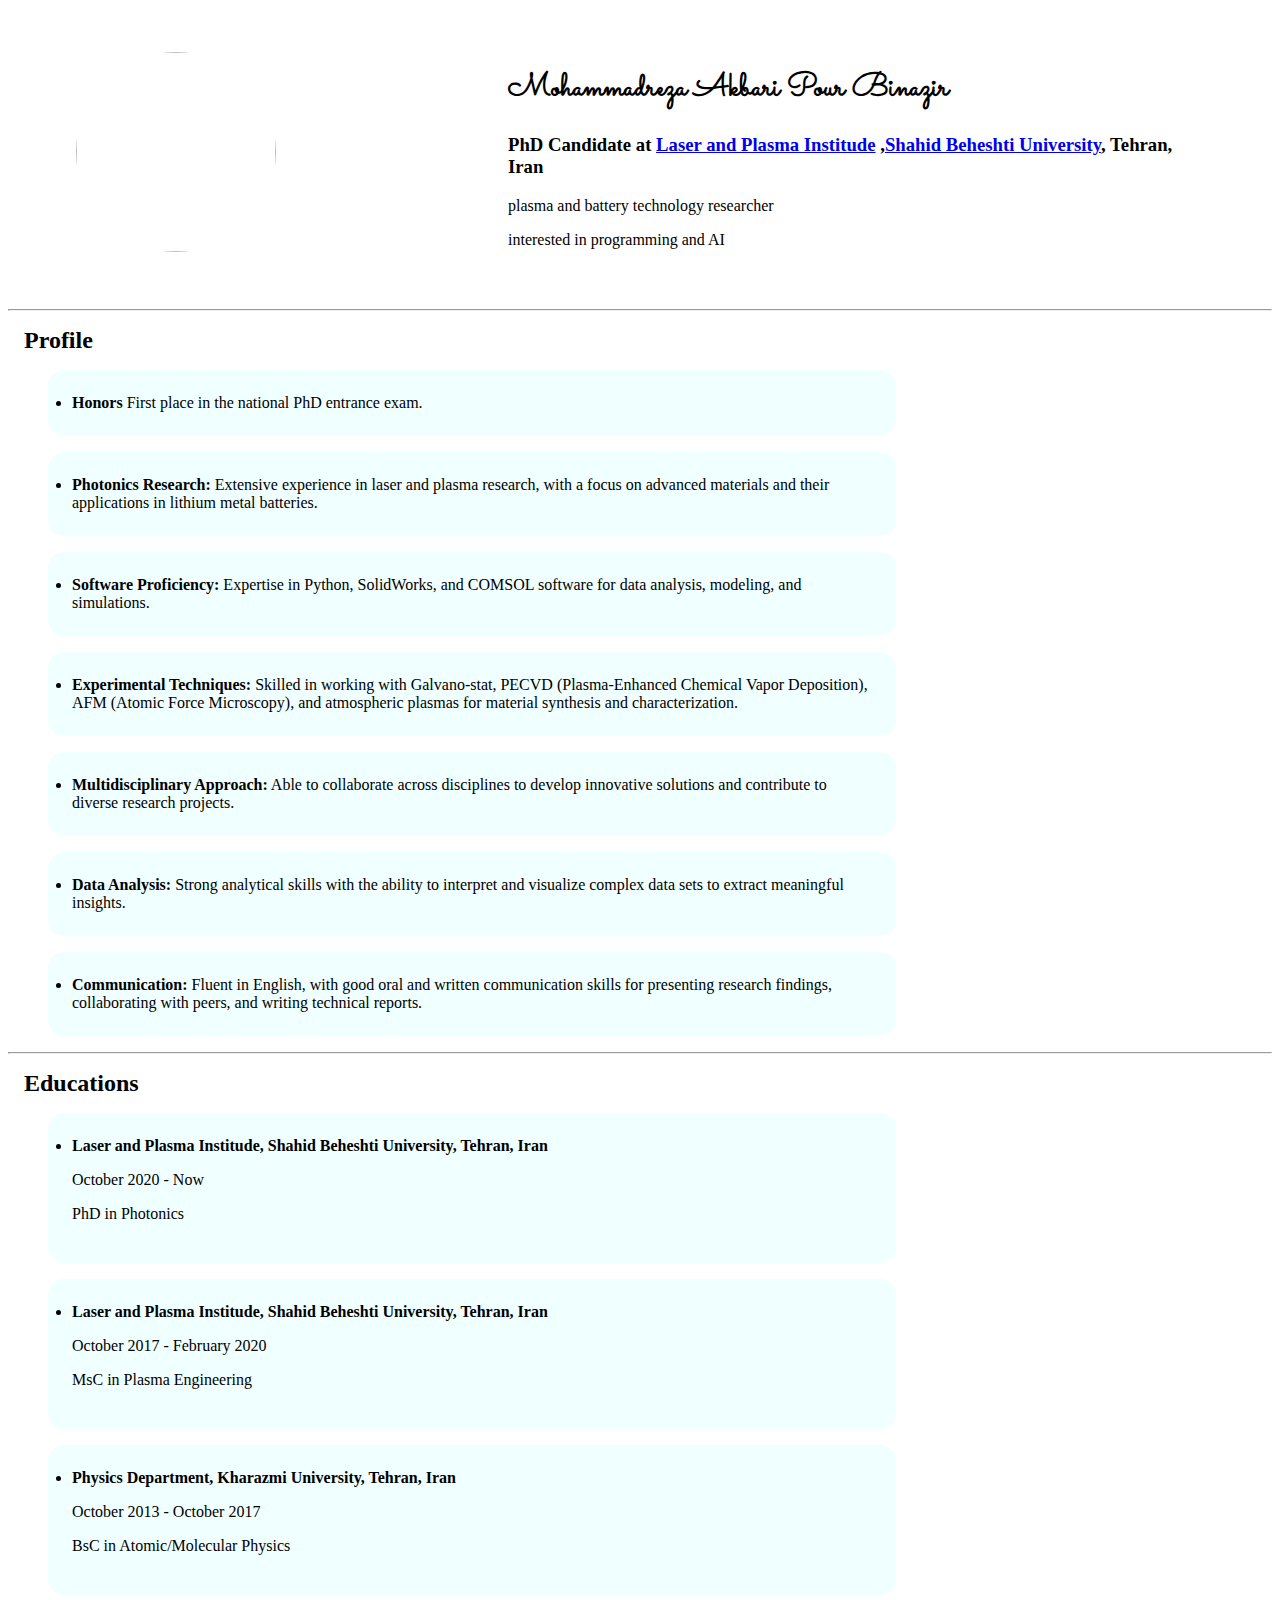
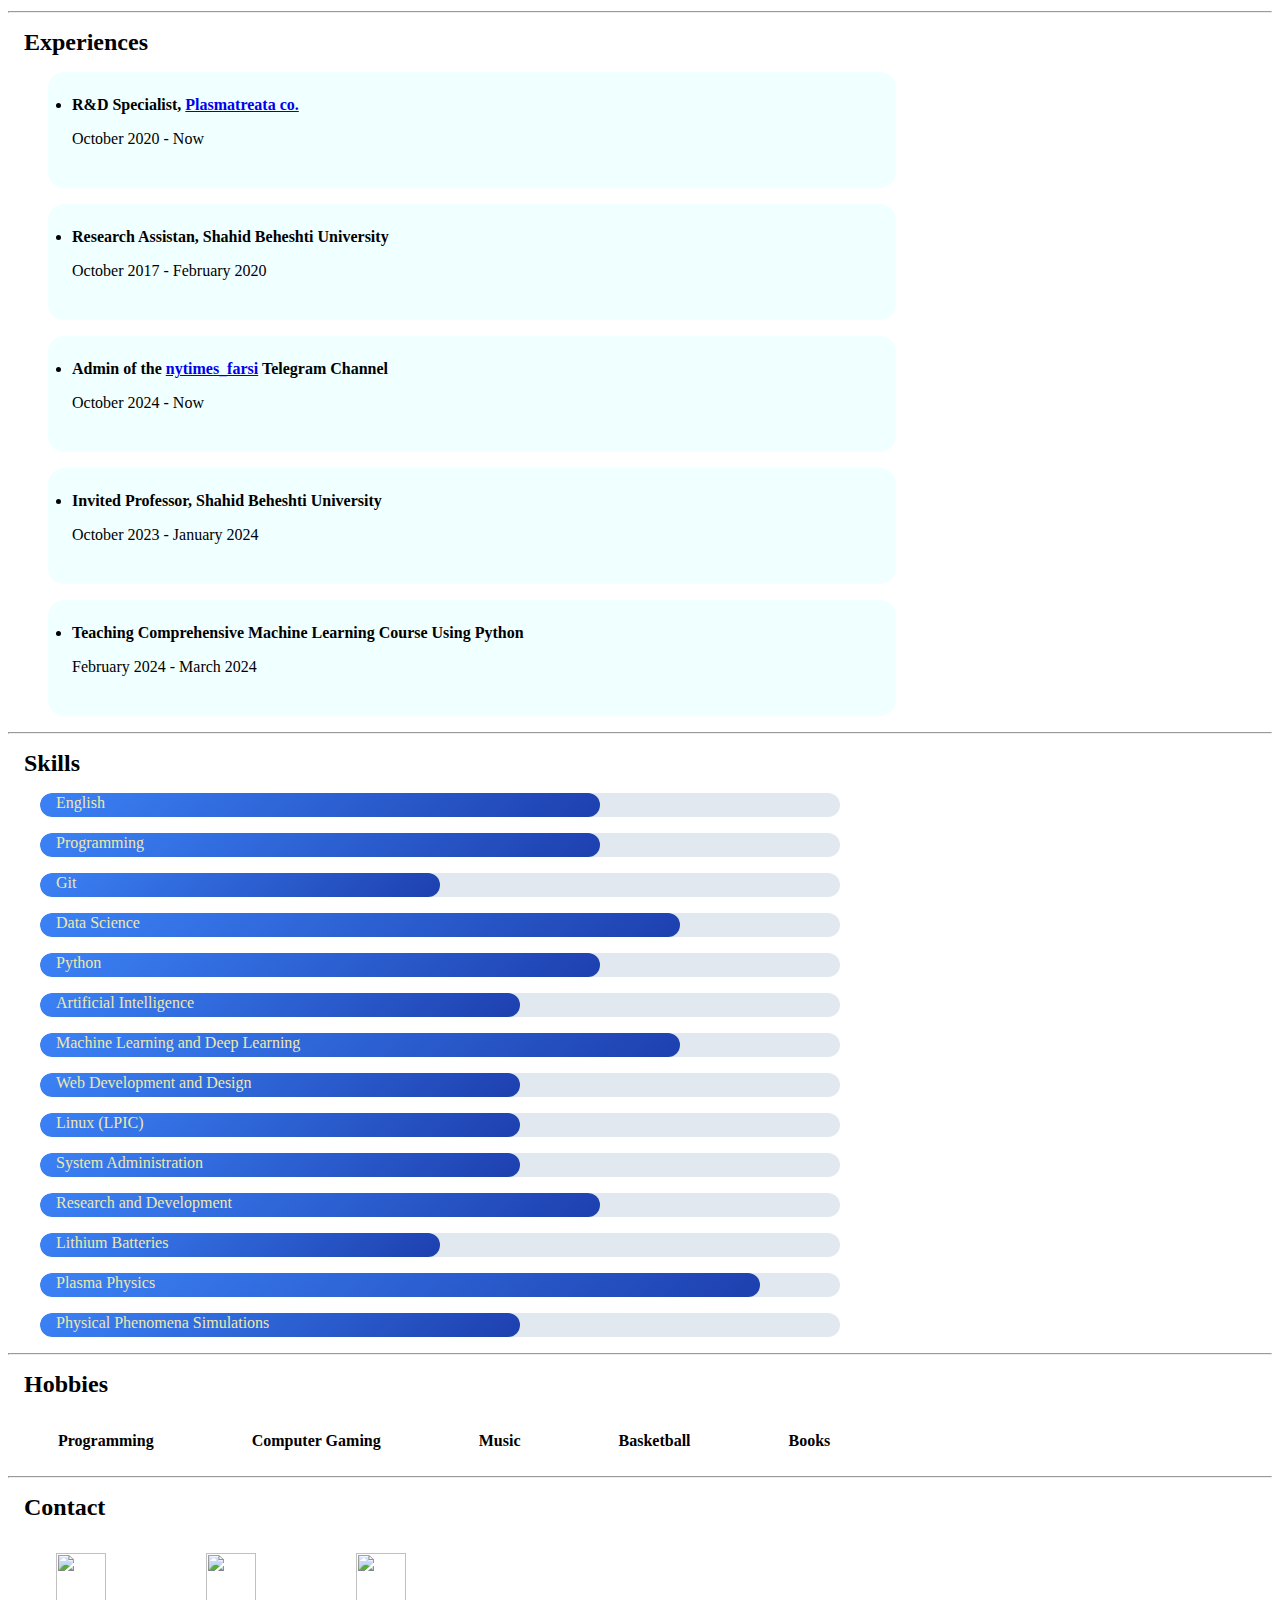
==== index.html @ 9e4eb746 "Update index.html" ====
<!DOCTYPE html>

<html>
  <head>
    <meta charset="utf-8">
    <title>Mohammadreza Akbari Pour Binazir</title>
    <link rel="stylesheet" href="styles.css">
    <link rel="icon" href="https://c7.alamy.com/comp/2WN25AK/ma-logo-letter-ma-icon-vector-2WN25AK.jpg">
    <link href="https://fonts.googleapis.com/css2?family=Sacramento&display=swap" rel="stylesheet">
    
  </head>

  <body>
    <table cellspacing="20">
      <td><img src="https://avatars.githubusercontent.com/u/193748909?s=400&u=4ecd358290533e28baf277854324fce3210227d8&v=4" width="200" height="200" class="img_profile"><td>
      <td><h1>Mohammadreza Akbari Pour Binazir</h1>
      <h3>PhD Candidate at <a href="https://lapri.sbu.ac.ir/">Laser and Plasma Institude</a> ,<a href="https://www.sbu.ac.ir">Shahid Beheshti University</a>, Tehran, Iran</h3>
      <p>plasma and battery technology researcher</p>
      <p>interested in programming and AI</p></td>
    </table>

    <hr>

    <h2>Profile</h2>
      <ul>
        <div class="profile"><li><b>Honors</b> First place in the national PhD entrance exam.</li></div>
        <div class="profile"><li><b>Photonics Research:</b> Extensive experience in laser and plasma research, with a focus on advanced materials and their applications in lithium metal batteries.</li></div>
        <div class="profile"><li><b>Software Proficiency:</b> Expertise in Python, SolidWorks, and COMSOL software for data analysis, modeling, and simulations.</li></div>
        <div class="profile"><li><b>Experimental Techniques:</b> Skilled in working with Galvano-stat, PECVD (Plasma-Enhanced Chemical Vapor Deposition), AFM (Atomic Force Microscopy), and atmospheric plasmas for material synthesis and characterization.</li></div>
        <div class="profile"><li><b>Multidisciplinary Approach:</b> Able to collaborate across disciplines to develop innovative solutions and contribute to diverse research projects.</li></div>
        <div class="profile"><li><b>Data Analysis:</b> Strong analytical skills with the ability to interpret and visualize complex data sets to extract meaningful insights.</li></div>
        <div class="profile"><li><b>Communication:</b> Fluent in English, with good oral and written communication skills for presenting research findings, collaborating with peers, and writing technical reports.</li></div>
      </ul>

    <hr>

    <h2>Educations</h2>
    <ul>
      <div class="education">
        <li><b>Laser and Plasma Institude, Shahid Beheshti University, Tehran, Iran</b></li>
        <p>October 2020 - Now</p>
        <p>PhD in Photonics</p>
      </div>
      <div class="education">
        <li><b>Laser and Plasma Institude, Shahid Beheshti University, Tehran, Iran</b></li>
        <p>October 2017 - February 2020</p>
        <p>MsC in Plasma Engineering</p>
      </div>
      <div class="education">
        <li><b>Physics Department, Kharazmi University, Tehran, Iran</b></li>
        <p>October 2013 - October 2017</p>
        <p>BsC in Atomic/Molecular Physics</p>
      </div>
    </ul>
<!--
    <hr><h2>Educations</h2>
    <table cellspacing="20">
      <tr><th>Date</th><th>Location</th><th>Degree</th></tr>
      <tr><td>October 2020 - Now</td><td>Laser and Plasma Institude, Shahid Beheshti University, Tehran, Iran</td><td>PhD in Photonics</td></tr>
      <tr><td>October 2017 - February 2020</td><td>Laser and Plasma Institude, Shahid Beheshti University, Tehran, Iran</td><td>MsC in Plasma Engineering</td></tr>
      <tr><td>October 2013 - October 2017</td><td>Physics Department, Kharazmi University, Tehran, Iran</td><td>BsC in Atomic/Molecular Physics</td></tr>
    </table>    -->

    <hr>

    <h2>Experiences</h2>
    <ul>
      <div class="experience">
        <li><b>R&D Specialist, <a href="http://www.plasmatreata.com/">Plasmatreata co.</a></b></li>
        <p>October 2020 - Now</p>
      </div>
      <div class="experience">
        <li><b>Research Assistan, Shahid Beheshti University</b></li>
        <p>October 2017 - February 2020</p>
      </div>
      <div class="experience">
        <li><b>Admin of the <a href="https://t.me/nytimes_farsi">nytimes_farsi</a> Telegram Channel</b></li>
        <p>October 2024 - Now</p>
      </div>
      <div class="experience">
        <li><b>Invited Professor, Shahid Beheshti University</b></li>
        <p>October 2023 - January 2024</p>
      </div>
      <div class="experience">
        <li><b>Teaching Comprehensive Machine Learning Course Using Python</b></li>
        <p>February 2024 - March 2024</p>
      </div>
    </ul>

    <hr>

    <h2>Skills</h2>
    <div class="progress-bar"><div class="progress" style="width: 70%"><div class="skill">English</div></div></div>
    <div class="progress-bar"><div class="progress" style="width: 70%"><div class="skill">Programming</div></div></div>
    <div class="progress-bar"><div class="progress" style="width: 50%"><div class="skill">Git</div></div></div>
    <div class="progress-bar"><div class="progress" style="width: 80%"><div class="skill">Data Science</div></div></div>
    <div class="progress-bar"><div class="progress" style="width: 70%"><div class="skill">Python</div></div></div>
    <div class="progress-bar"><div class="progress" style="width: 60%"><div class="skill">Artificial Intelligence</div></div></div>
    <div class="progress-bar"><div class="progress" style="width: 80%"><div class="skill">Machine Learning and Deep Learning</div></div></div>
<!--
    <div class="progress-bar"><div class="progress" style="width: 80%"><div class="skill">PyTorch</div></div></div>
    <div class="progress-bar"><div class="progress" style="width: 80%"><div class="skill">TensorFlow</div></div></div>
    <div class="progress-bar"><div class="progress" style="width: 80%"><div class="skill">Keras</div></div></div>
    <div class="progress-bar"><div class="progress" style="width: 80%"><div class="skill">Scikit-Learn</div></div></div>
    <div class="progress-bar"><div class="progress" style="width: 80%"><div class="skill">Pandas</div></div></div>
    <div class="progress-bar"><div class="progress" style="width: 80%"><div class="skill">MatPlotLib</div></div></div>
    <div class="progress-bar"><div class="progress" style="width: 80%"><div class="skill">Seaborn</div></div></div>
    <div class="progress-bar"><div class="progress" style="width: 80%"><div class="skill">NumPy</div></div></div>
    <div class="progress-bar"><div class="progress" style="width: 80%"><div class="skill">SciPy</div></div></div>
    <div class="progress-bar"><div class="progress" style="width: 80%"><div class="skill">OpenCV</div></div></div>
    <div class="progress-bar"><div class="progress" style="width: 80%"><div class="skill">Django</div></div></div>
    <div class="progress-bar"><div class="progress" style="width: 80%"><div class="skill">Flask</div></div></div>
-->
    <div class="progress-bar"><div class="progress" style="width: 60%"><div class="skill">Web Development and Design</div></div></div>
    <div class="progress-bar"><div class="progress" style="width: 60%"><div class="skill">Linux (LPIC)</div></div></div>
    <div class="progress-bar"><div class="progress" style="width: 60%"><div class="skill">System Administration</div></div></div>
    <div class="progress-bar"><div class="progress" style="width: 70%"><div class="skill">Research and Development</div></div></div>
    <div class="progress-bar"><div class="progress" style="width: 50%"><div class="skill">Lithium Batteries</div></div></div>
    <div class="progress-bar"><div class="progress" style="width: 90%"><div class="skill">Plasma Physics</div></div></div>
    <div class="progress-bar"><div class="progress" style="width: 60%"><div class="skill">Physical Phenomena Simulations</div></div></div>


    <!--
    <table>
      <tr><td>English</td><td>good</td></tr>
      <tr><td>PECVD</td><td>good</td></tr>
      <tr><td>Battery Development</td><td>good</td></tr>
      <tr><td>Vacuum Technology</td><td>good</td></tr>
      <tr><td>AFM</td><td>good</td></tr>
      <tr><td>Problem Solving</td><td>good</td></tr>
      <tr><td>Creative Thinking</td><td>good</td></tr>
      <tr><td>Telling Story</td><td>good</td></tr>
      <tr><td>Collaboration</td><td>good</td></tr>
      <tr><td>SOLIDWORKS</td><td>good</td></tr>
      <tr><td>COMSOL</td><td>good</td></tr>
      <tr><td>Python</td><td>good</td></tr>
      <tr><td>Data Science</td><td>good</td></tr>
      <tr><td>Machine Learning</td><td>good</td></tr>
      <tr><td>Linux OS</td><td>good</td></tr>
    </table>
    -->

    <hr>

    <h2>Hobbies</h2>
    <table>
      <tr><td><b>Programming</b></td>
      <td><b>Computer Gaming</b></td>
      <td><b>Music</b></td>
      <td><b>Basketball</b></td>
      <td><b>Books</b></td></tr>
    </table>
    
    <hr>
    
    <h2>Contact</h2>
      <a href="mailto:mohammadrezaakbari0@gmail.com"><img class="contact" src="https://upload.wikimedia.org/wikipedia/commons/7/7e/Gmail_icon_%282020%29.svg" width="50" height="50"></a>
      <a href="https://www.linkedin.com/in/mohammadreza-akbari-4a4154289"><img class="contact" src="https://upload.wikimedia.org/wikipedia/commons/8/81/LinkedIn_icon.svg" width="50" height="50"></a>
      <a href="https://github.com/mohammadrezaakbaripour"><img class="contact" src="https://upload.wikimedia.org/wikipedia/commons/c/c2/GitHub_Invertocat_Logo.svg" width="50" height="50"></a>
  </body>
</html>
---- styles.css ----
.img_profile {
  border-radius: 50%;
}

h1 {
  font-family: "Sacramento", cursive;
}

h2 {
  margin: 1rem;
}

td {
  Padding: 1rem 3rem;
}

.profile, .education, .experience {
  width: 50rem;
  background: #f0ffff;
  padding: 1.5rem;
  border-radius: 1rem;
  margin-bottom: 1rem;
  transition: transform 0.3s ease;
}

.profile:hover, .education:hover, .experience:hover, .progress-bar:hover {
  transform: translateX(-5px);
}

.progress-bar {
  width: 50rem;
  height: 1.5rem;
  background: #e2e8f0;
  border-radius: 1rem;
  overflow: hidden;
  margin: 1rem 2rem;
  transition: transform 0.3s ease;
}


.progress {
  height: 100%;
  background: linear-gradient(135deg, #3b82f6 0%, #1e40af 100%);
  border-radius: 1rem;
  transition: width 1s ease;
}

.skill {
  color: #eee8aa;
  padding: 0.1rem 1rem;
  font-family: "Tahoma";
}

.contact {
  margin: 1rem 3rem;
}

.contact:hover {
  animation: shake 0.25s ease-out;
}

@keyframes shake {
  0% {
    transform: skewX(-5deg);
  }
  50% {
    transform: skewX(5deg);
  }
  100% {
    transform: skewX(-5deg);
  }
}
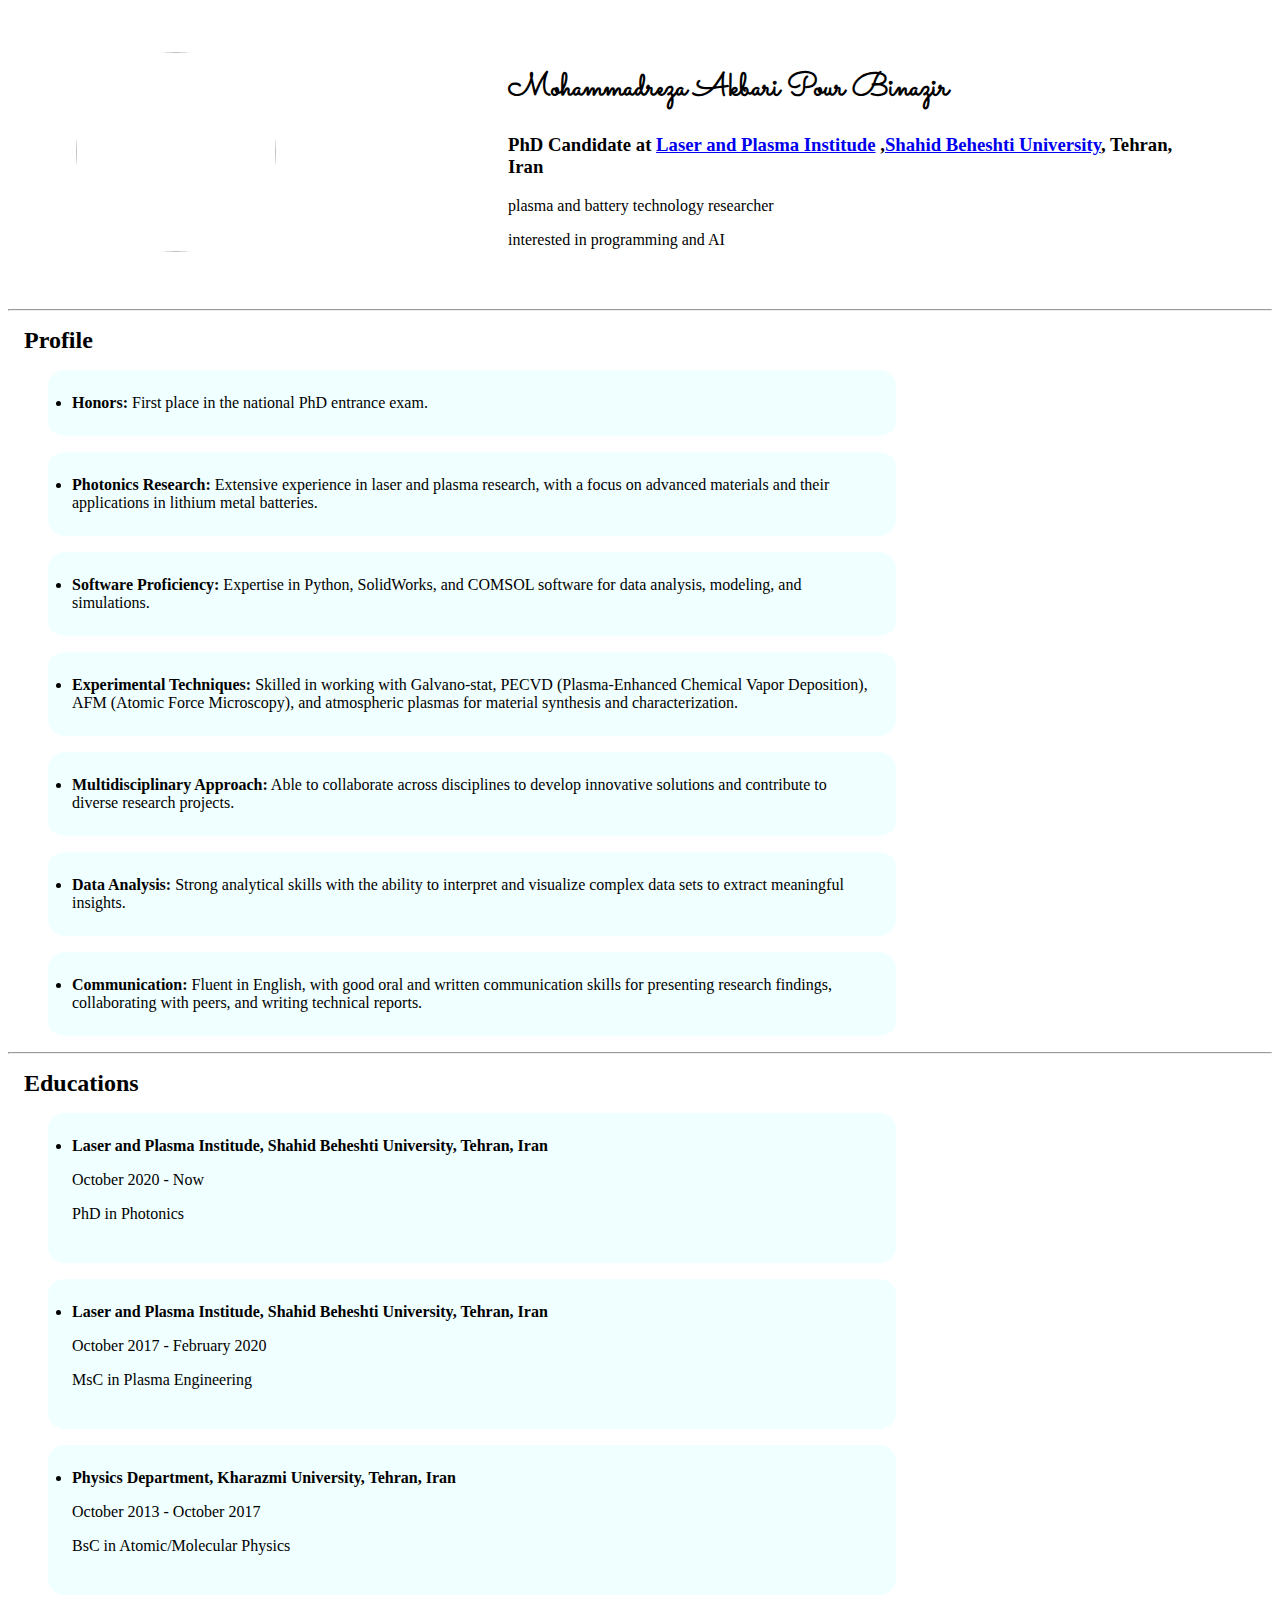
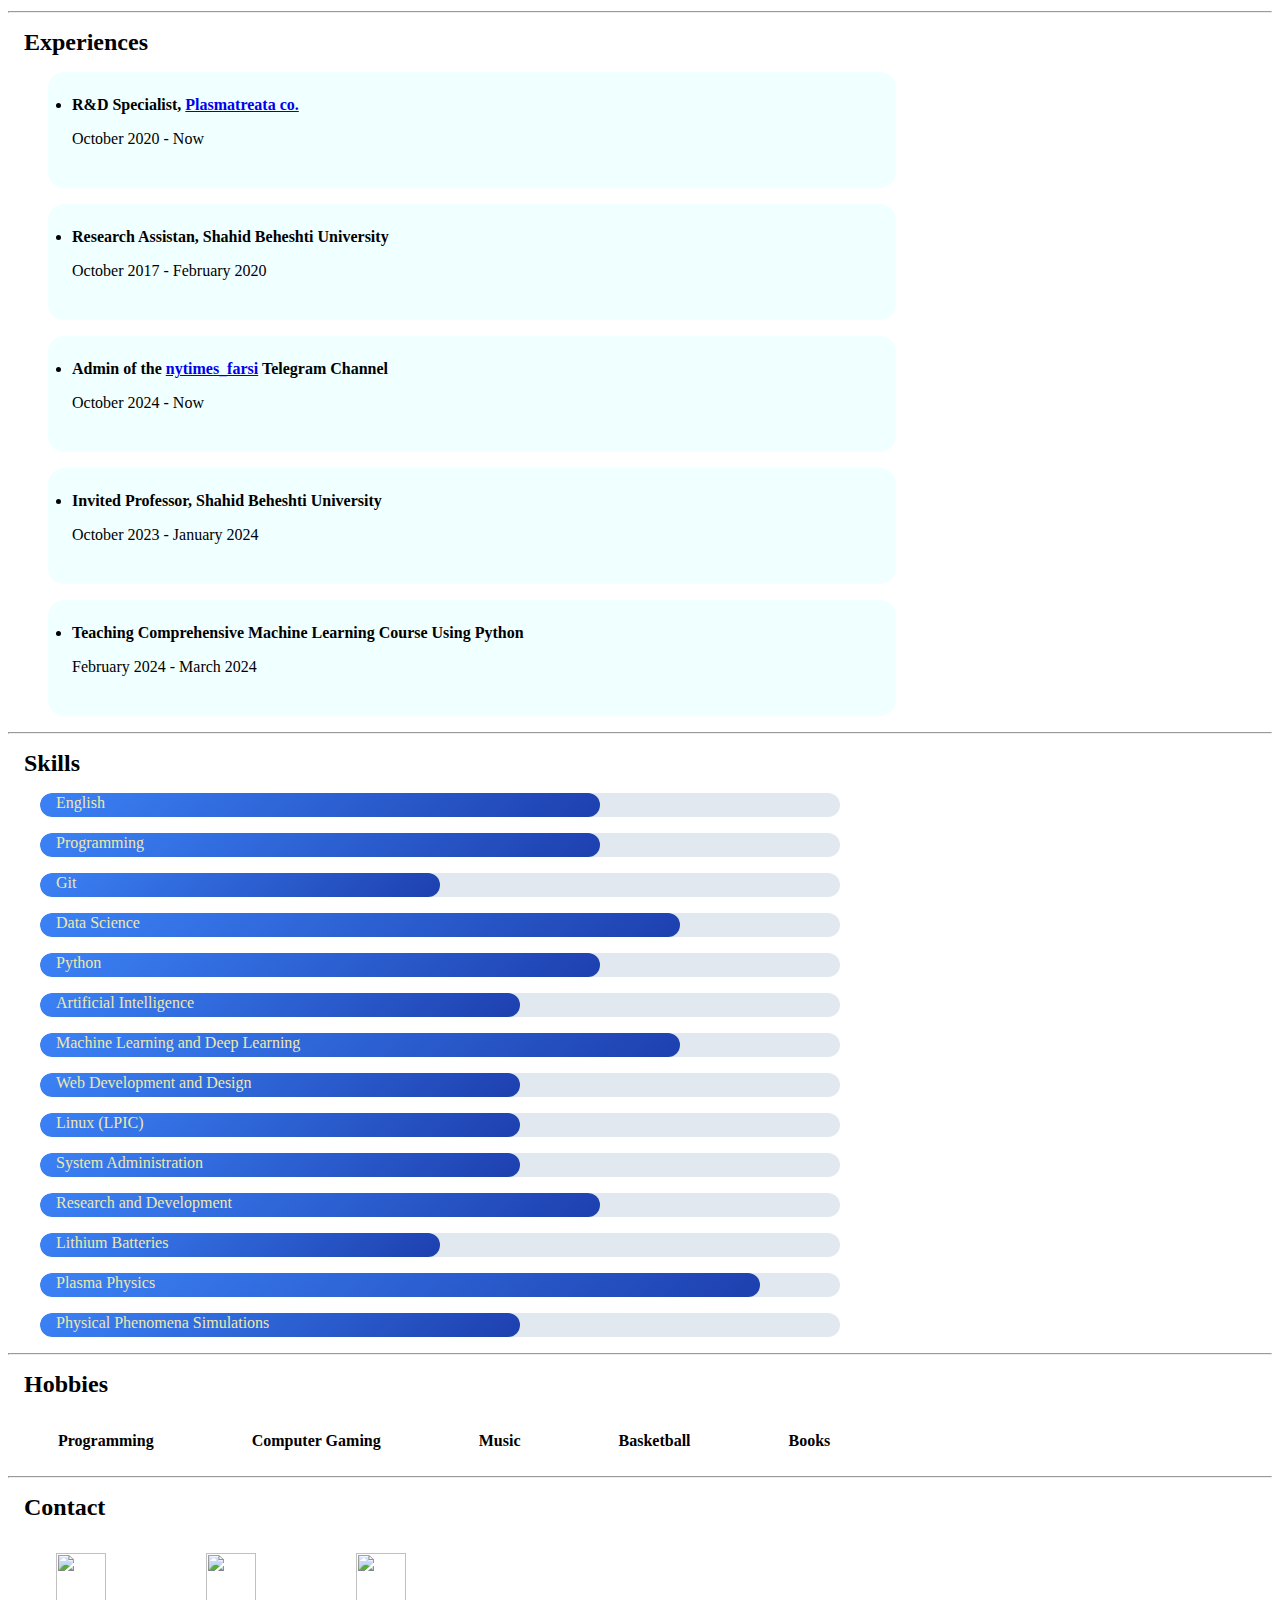
==== commit eff092f8: "Update index.html" ====
--- a/index.html
+++ b/index.html
@@ -23,7 +23,7 @@
 
     <h2>Profile</h2>
       <ul>
-        <div class="profile"><li><b>Honors</b> First place in the national PhD entrance exam.</li></div>
+        <div class="profile"><li><b>Honors:</b> First place in the national PhD entrance exam.</li></div>
         <div class="profile"><li><b>Photonics Research:</b> Extensive experience in laser and plasma research, with a focus on advanced materials and their applications in lithium metal batteries.</li></div>
         <div class="profile"><li><b>Software Proficiency:</b> Expertise in Python, SolidWorks, and COMSOL software for data analysis, modeling, and simulations.</li></div>
         <div class="profile"><li><b>Experimental Techniques:</b> Skilled in working with Galvano-stat, PECVD (Plasma-Enhanced Chemical Vapor Deposition), AFM (Atomic Force Microscopy), and atmospheric plasmas for material synthesis and characterization.</li></div>
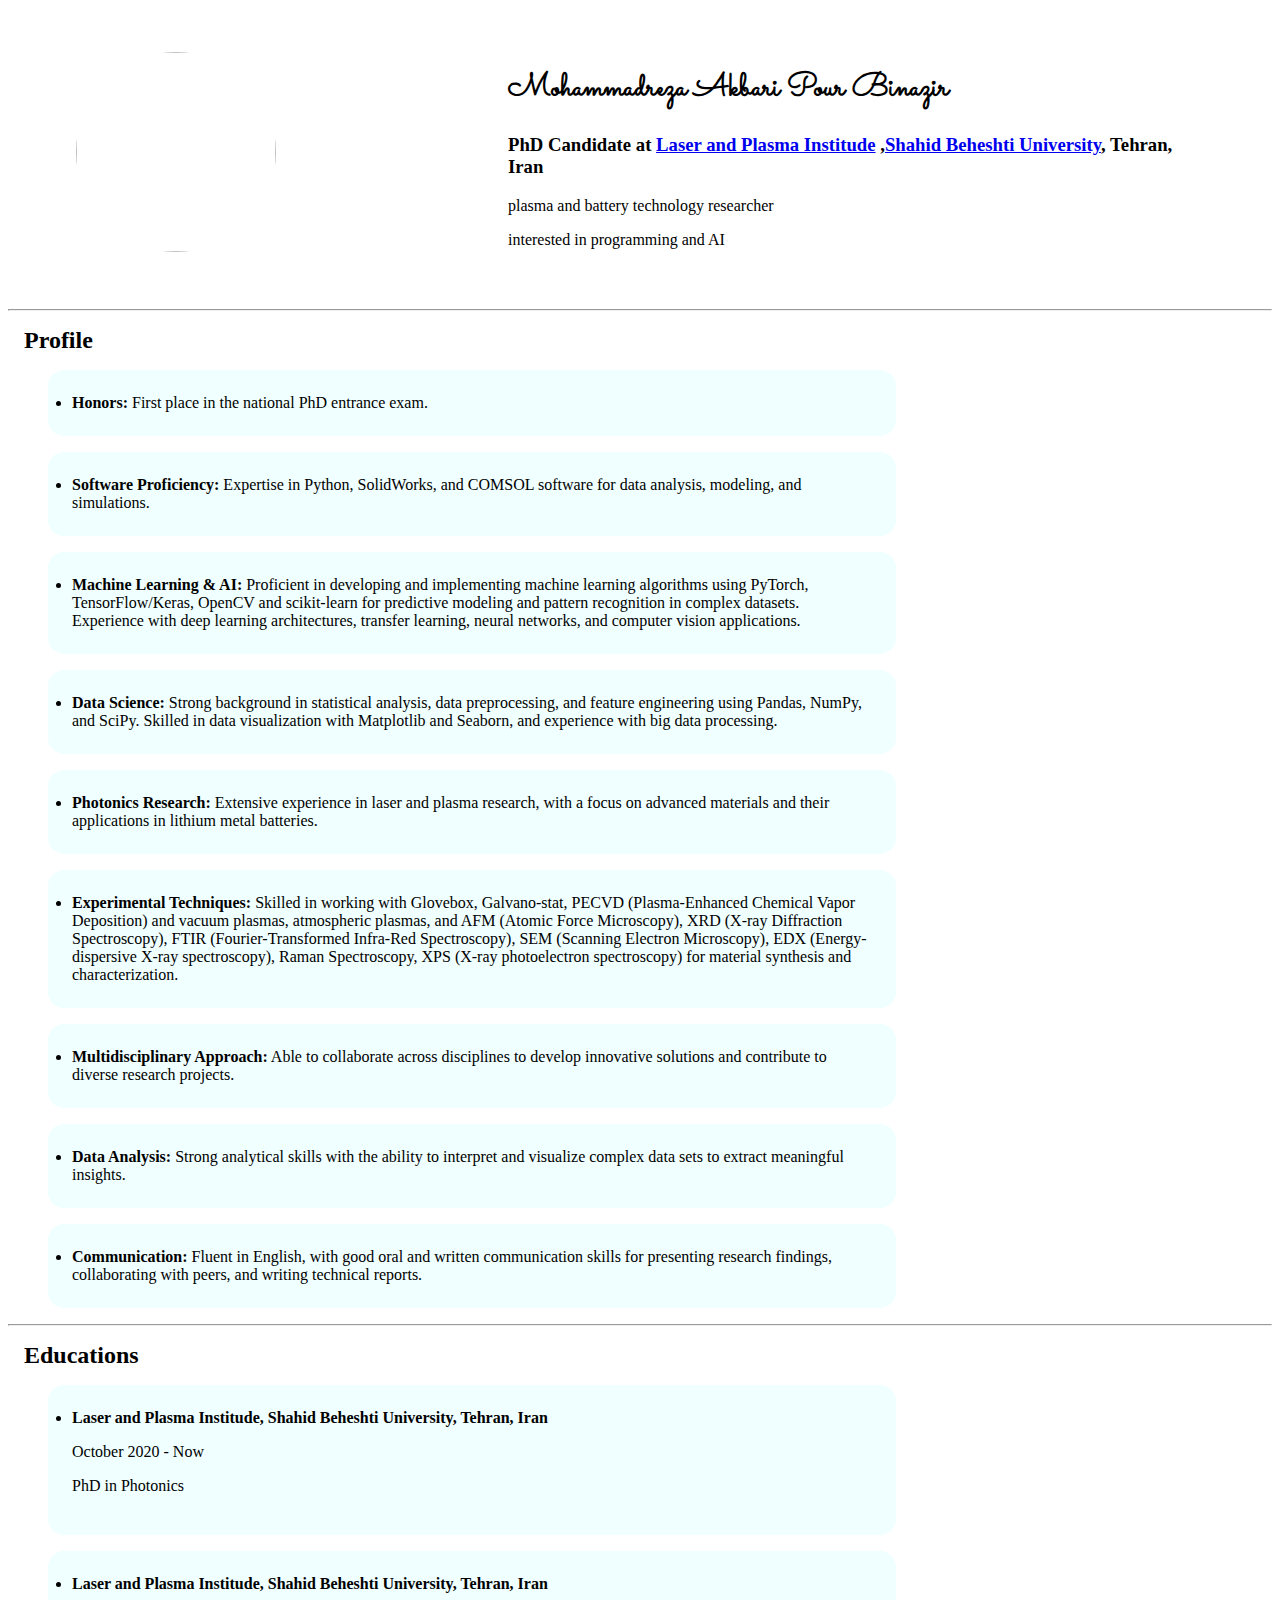
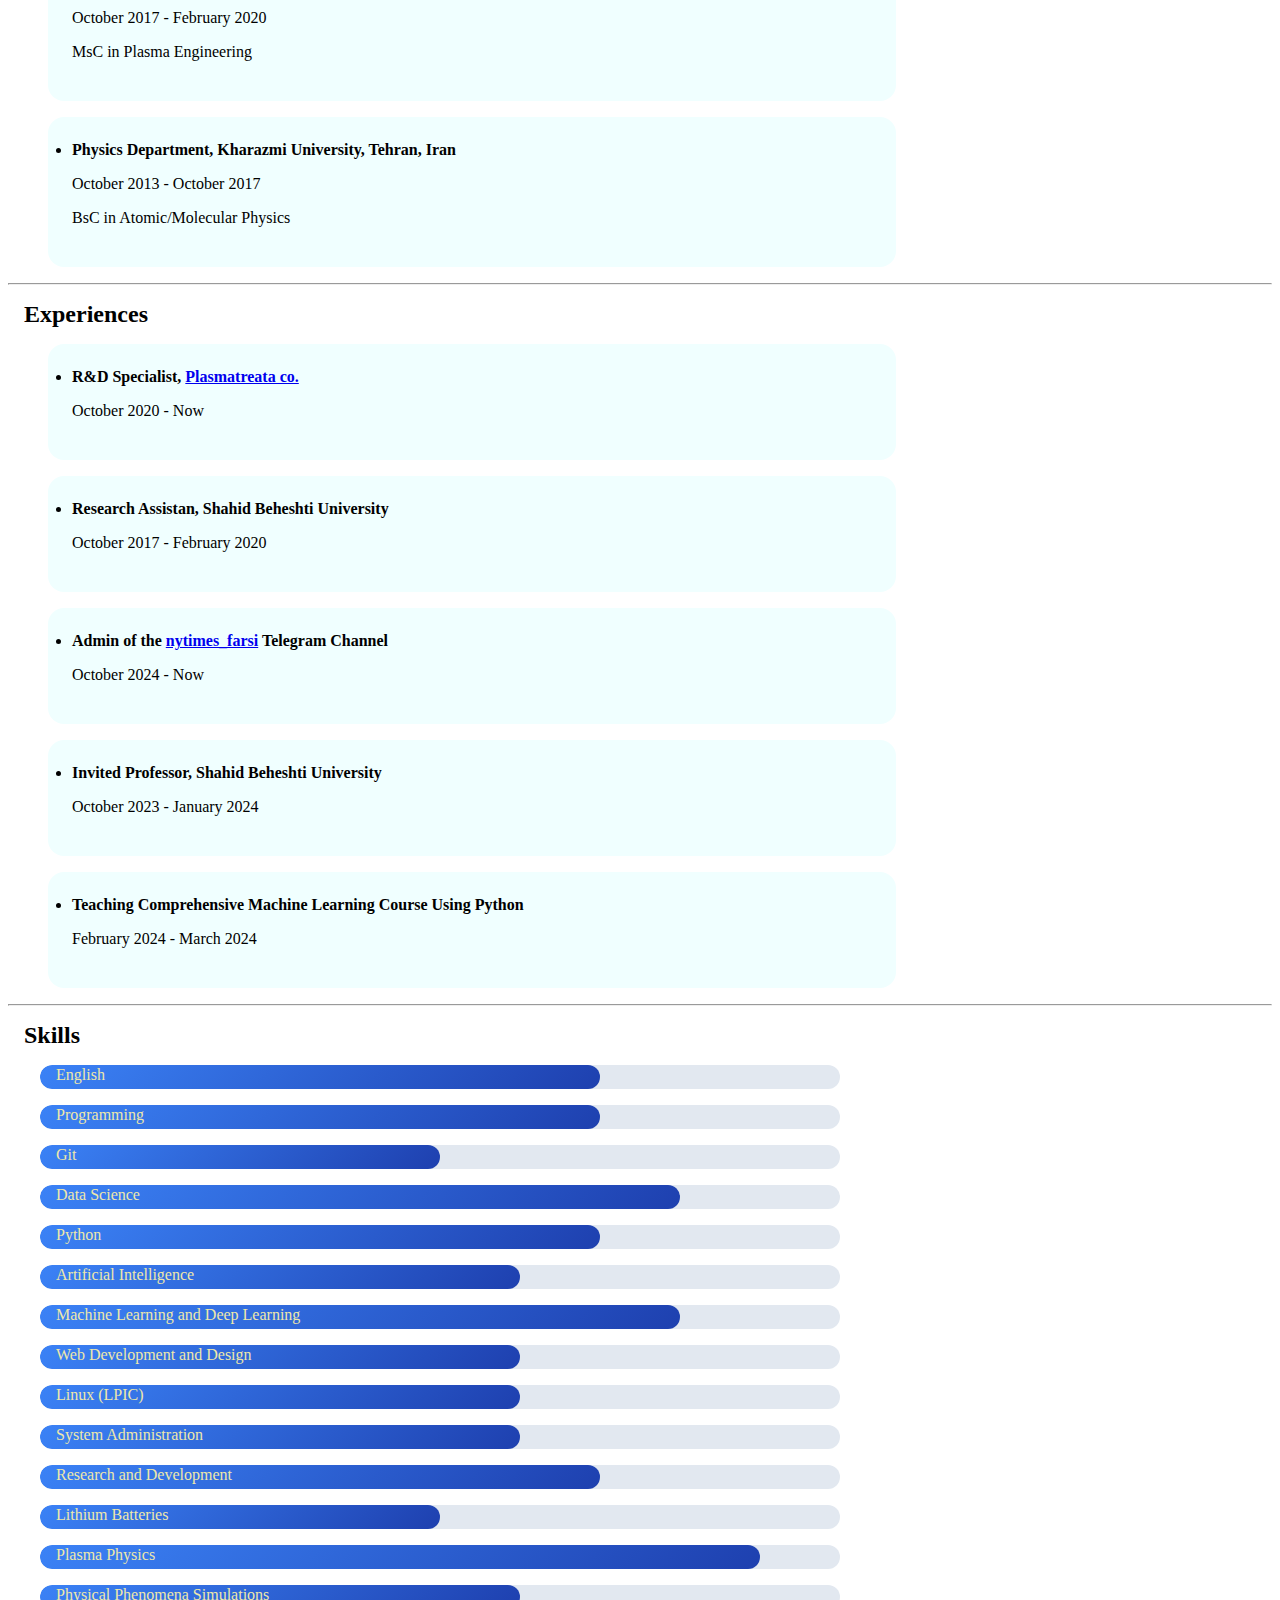
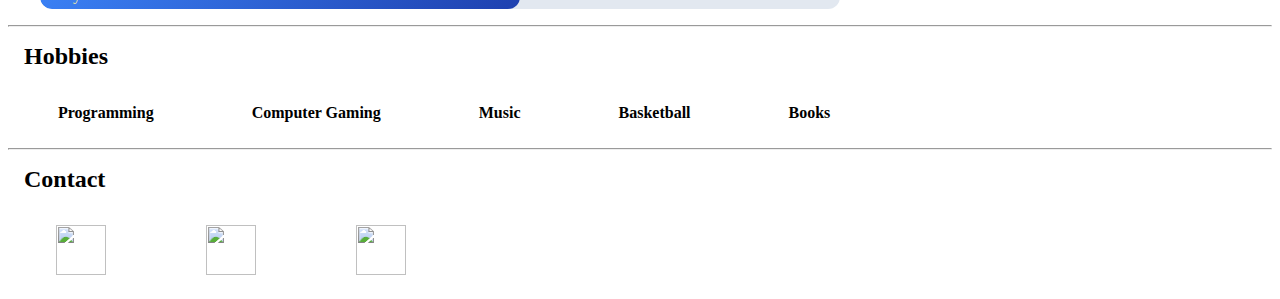
==== commit 5288d9e0: "Update index.html" ====
--- a/index.html
+++ b/index.html
@@ -24,9 +24,11 @@
     <h2>Profile</h2>
       <ul>
         <div class="profile"><li><b>Honors:</b> First place in the national PhD entrance exam.</li></div>
+        <div class="profile"><li><b>Software Proficiency:</b> Expertise in Python, SolidWorks, and COMSOL software for data analysis, modeling, and simulations.</li></div>
+        <div class="profile"><li><b>Machine Learning & AI:</b> Proficient in developing and implementing machine learning algorithms using PyTorch, TensorFlow/Keras, OpenCV and scikit-learn for predictive modeling and pattern recognition in complex datasets. Experience with deep learning architectures, transfer learning, neural networks, and computer vision applications.</li></div>
+        <div class="profile"><li><b>Data Science:</b> Strong background in statistical analysis, data preprocessing, and feature engineering using Pandas, NumPy, and SciPy. Skilled in data visualization with Matplotlib and Seaborn, and experience with big data processing.</li></div>
         <div class="profile"><li><b>Photonics Research:</b> Extensive experience in laser and plasma research, with a focus on advanced materials and their applications in lithium metal batteries.</li></div>
-        <div class="profile"><li><b>Software Proficiency:</b> Expertise in Python, SolidWorks, and COMSOL software for data analysis, modeling, and simulations.</li></div>
-        <div class="profile"><li><b>Experimental Techniques:</b> Skilled in working with Galvano-stat, PECVD (Plasma-Enhanced Chemical Vapor Deposition), AFM (Atomic Force Microscopy), and atmospheric plasmas for material synthesis and characterization.</li></div>
+        <div class="profile"><li><b>Experimental Techniques:</b> Skilled in working with Glovebox, Galvano-stat, PECVD (Plasma-Enhanced Chemical Vapor Deposition) and vacuum plasmas, atmospheric plasmas, and AFM (Atomic Force Microscopy), XRD (X-ray Diffraction Spectroscopy), FTIR (Fourier-Transformed Infra-Red Spectroscopy), SEM (Scanning Electron Microscopy), EDX (Energy-dispersive X-ray spectroscopy), Raman Spectroscopy, XPS (X-ray photoelectron spectroscopy) for material synthesis and characterization.</li></div>
         <div class="profile"><li><b>Multidisciplinary Approach:</b> Able to collaborate across disciplines to develop innovative solutions and contribute to diverse research projects.</li></div>
         <div class="profile"><li><b>Data Analysis:</b> Strong analytical skills with the ability to interpret and visualize complex data sets to extract meaningful insights.</li></div>
         <div class="profile"><li><b>Communication:</b> Fluent in English, with good oral and written communication skills for presenting research findings, collaborating with peers, and writing technical reports.</li></div>
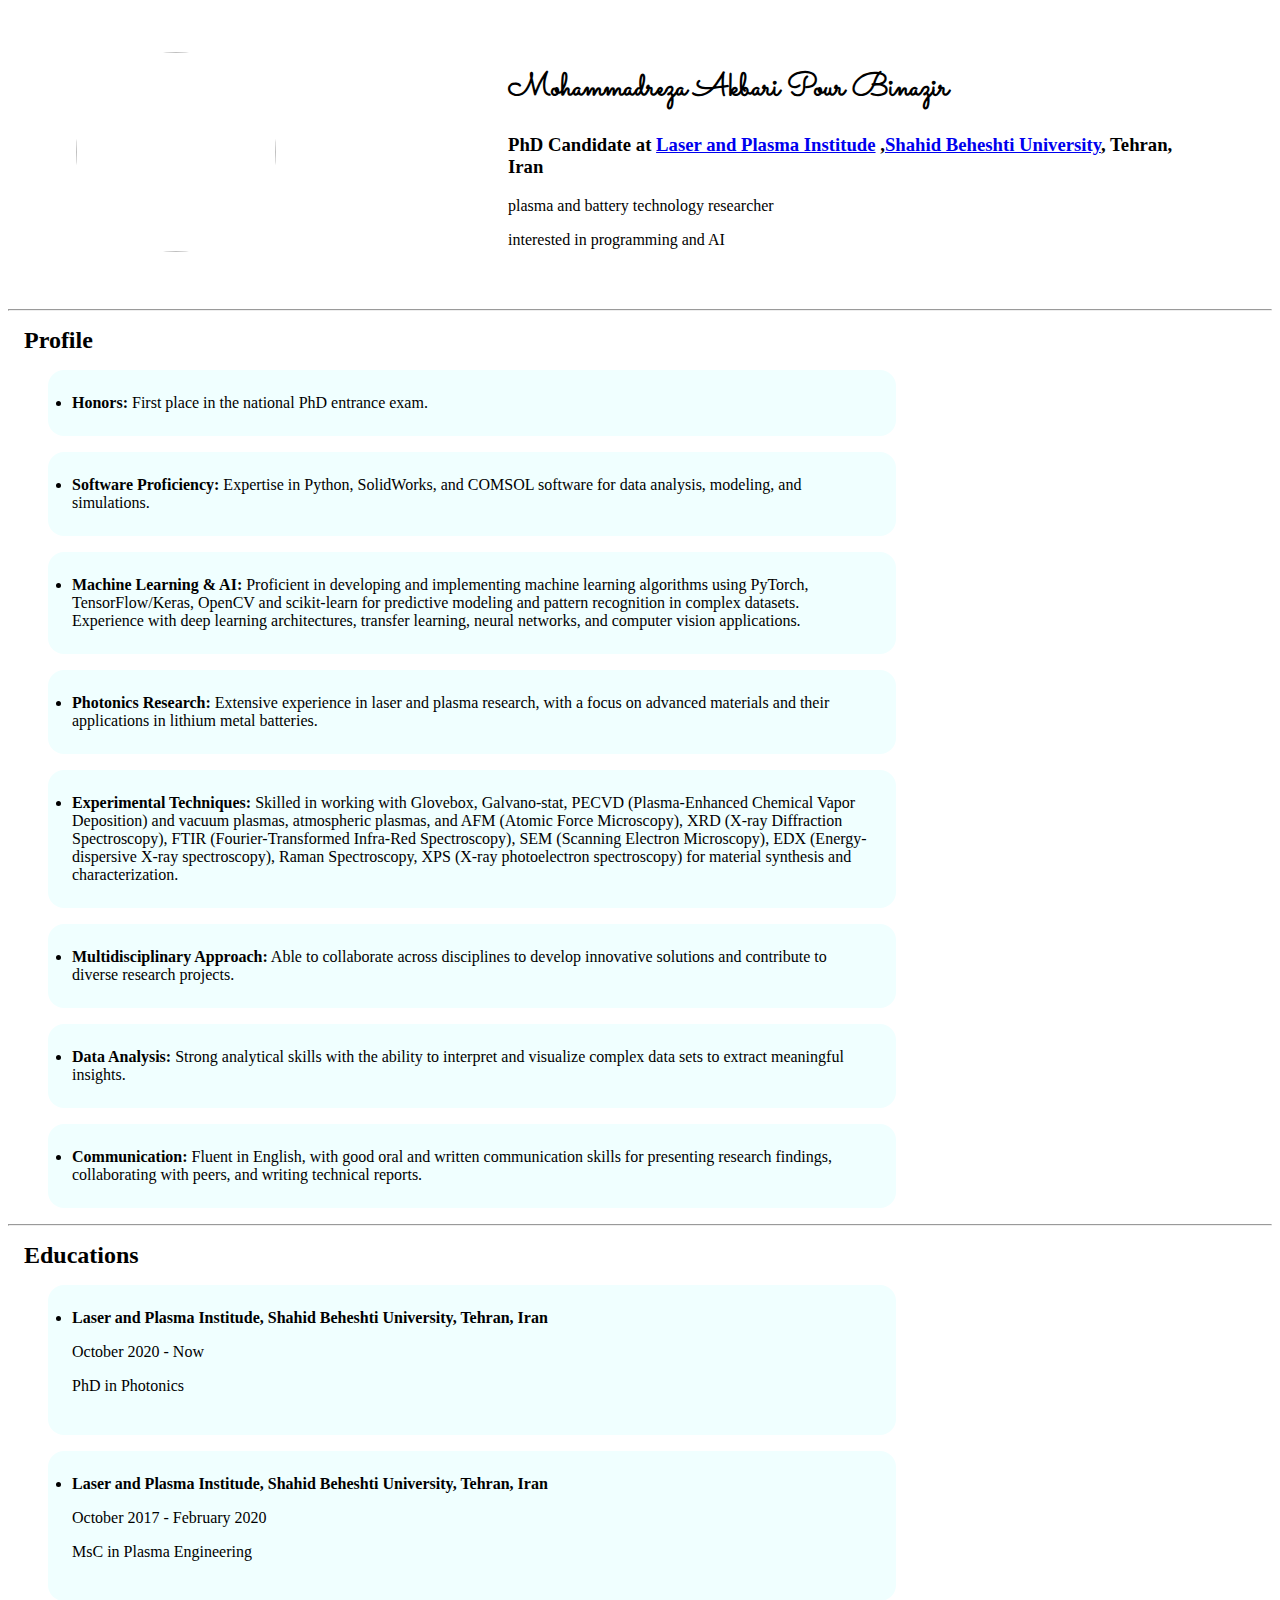
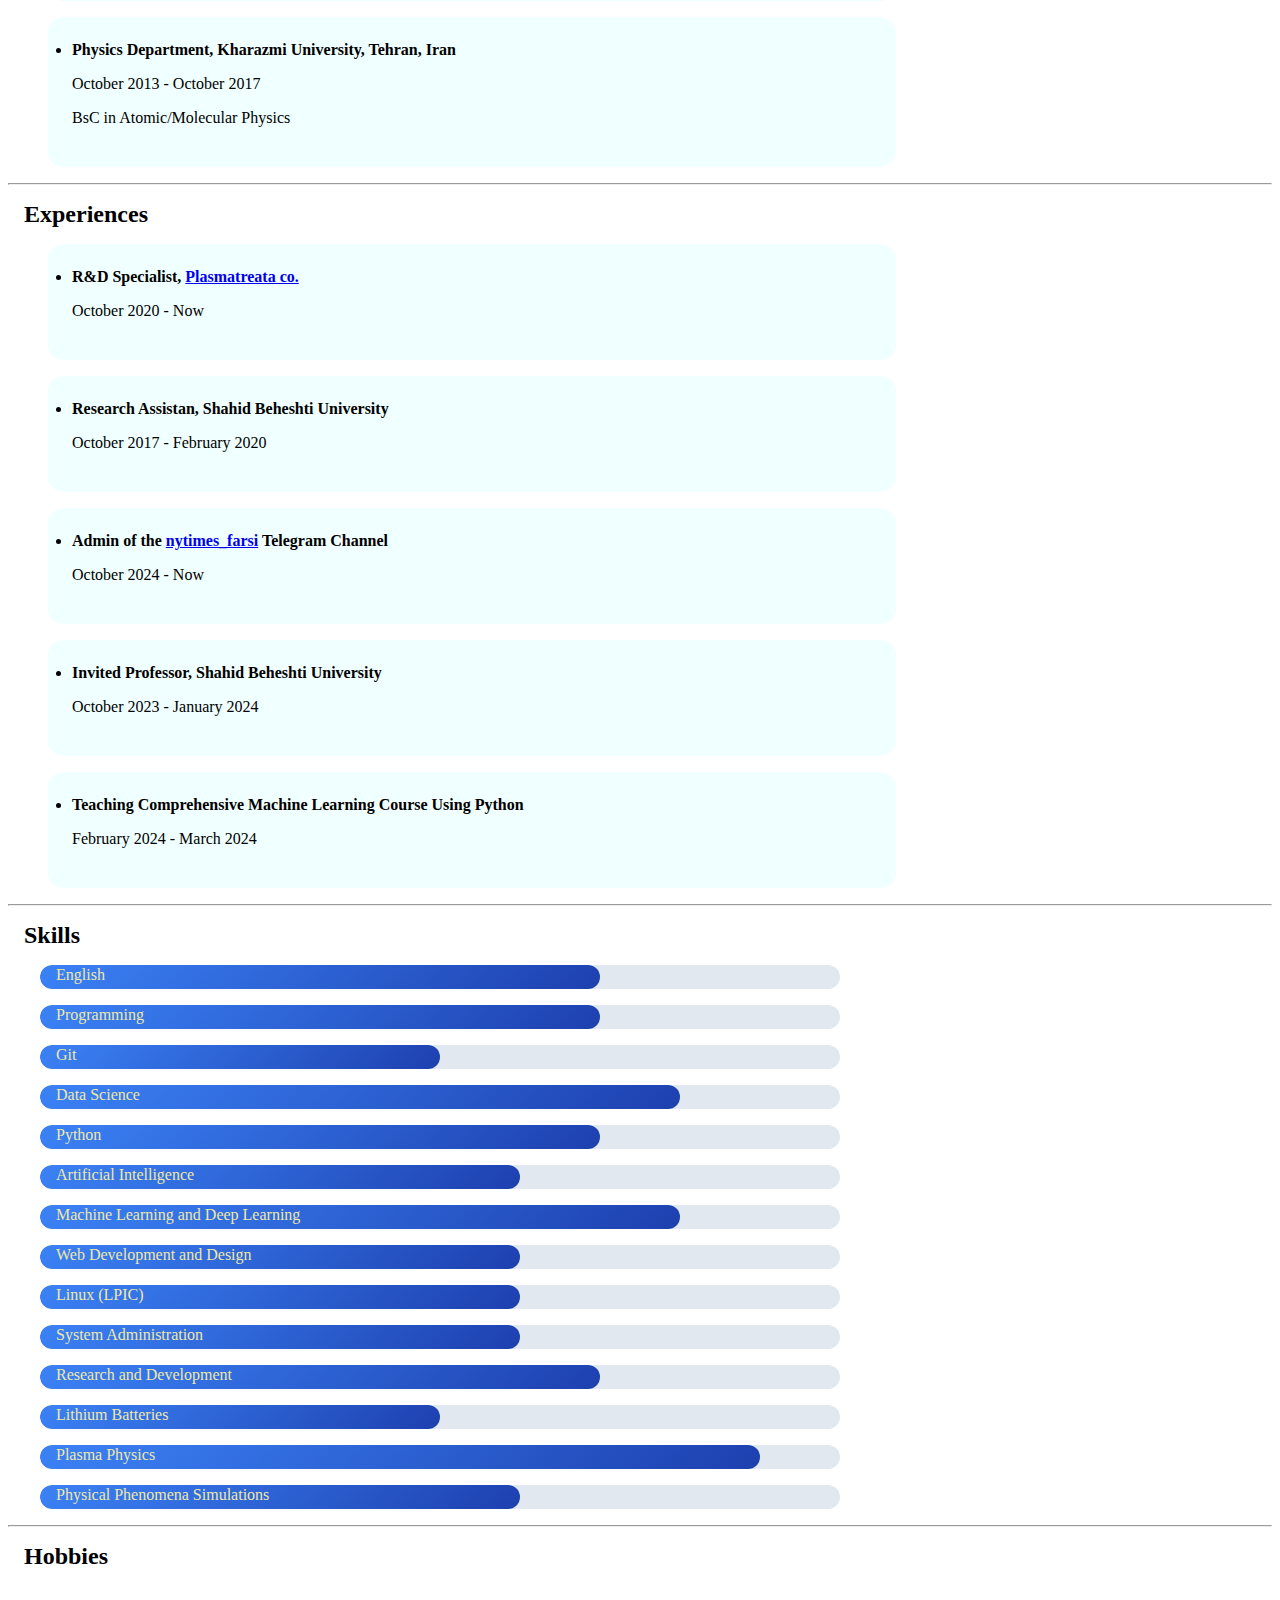
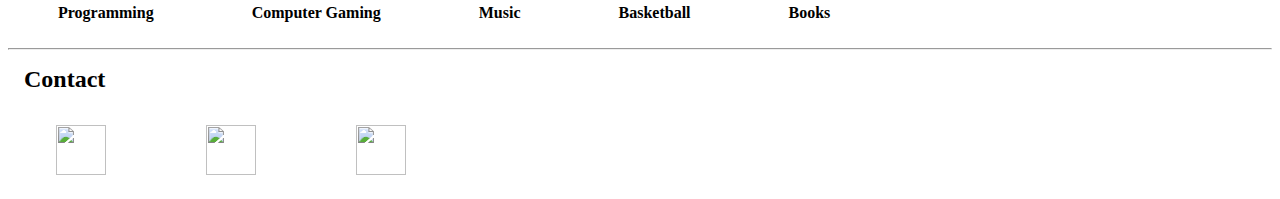
==== commit 45624aee: "Update index.html" ====
--- a/index.html
+++ b/index.html
@@ -26,7 +26,6 @@
         <div class="profile"><li><b>Honors:</b> First place in the national PhD entrance exam.</li></div>
         <div class="profile"><li><b>Software Proficiency:</b> Expertise in Python, SolidWorks, and COMSOL software for data analysis, modeling, and simulations.</li></div>
         <div class="profile"><li><b>Machine Learning & AI:</b> Proficient in developing and implementing machine learning algorithms using PyTorch, TensorFlow/Keras, OpenCV and scikit-learn for predictive modeling and pattern recognition in complex datasets. Experience with deep learning architectures, transfer learning, neural networks, and computer vision applications.</li></div>
-        <div class="profile"><li><b>Data Science:</b> Strong background in statistical analysis, data preprocessing, and feature engineering using Pandas, NumPy, and SciPy. Skilled in data visualization with Matplotlib and Seaborn, and experience with big data processing.</li></div>
         <div class="profile"><li><b>Photonics Research:</b> Extensive experience in laser and plasma research, with a focus on advanced materials and their applications in lithium metal batteries.</li></div>
         <div class="profile"><li><b>Experimental Techniques:</b> Skilled in working with Glovebox, Galvano-stat, PECVD (Plasma-Enhanced Chemical Vapor Deposition) and vacuum plasmas, atmospheric plasmas, and AFM (Atomic Force Microscopy), XRD (X-ray Diffraction Spectroscopy), FTIR (Fourier-Transformed Infra-Red Spectroscopy), SEM (Scanning Electron Microscopy), EDX (Energy-dispersive X-ray spectroscopy), Raman Spectroscopy, XPS (X-ray photoelectron spectroscopy) for material synthesis and characterization.</li></div>
         <div class="profile"><li><b>Multidisciplinary Approach:</b> Able to collaborate across disciplines to develop innovative solutions and contribute to diverse research projects.</li></div>
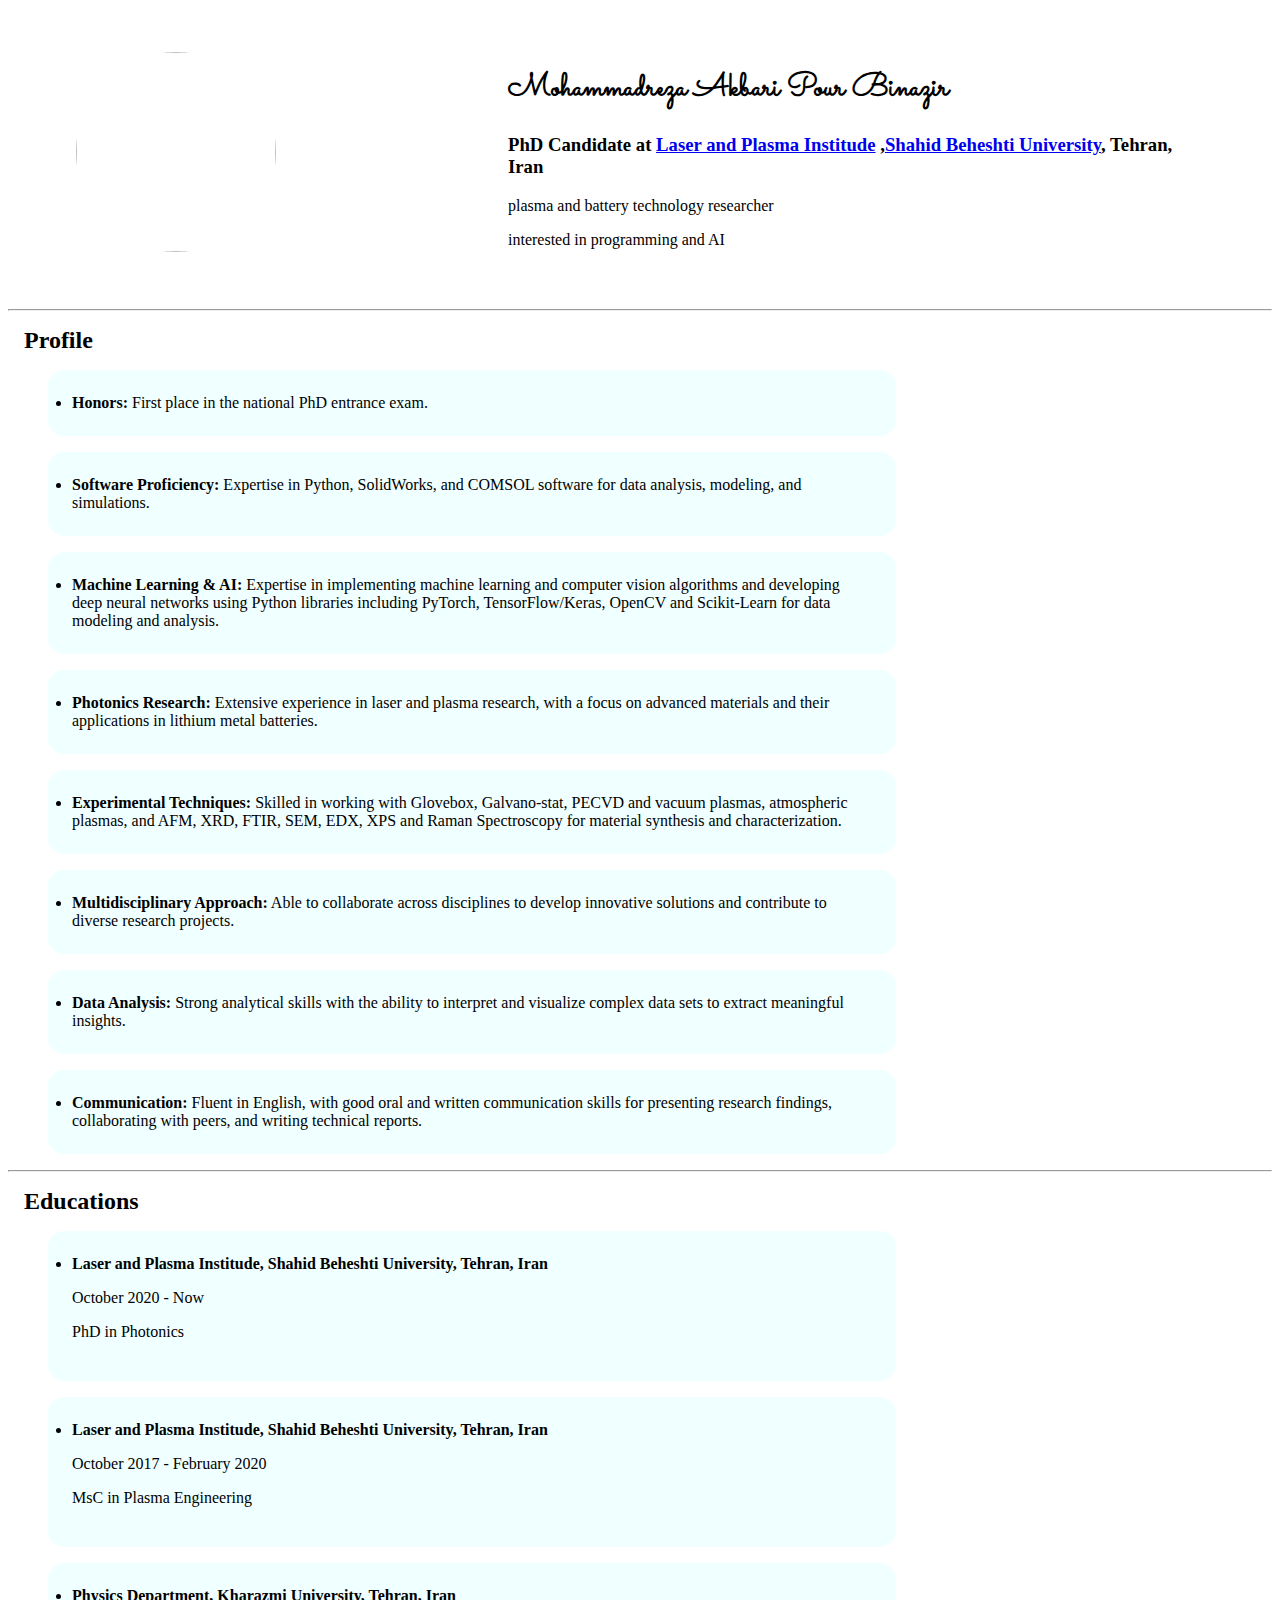
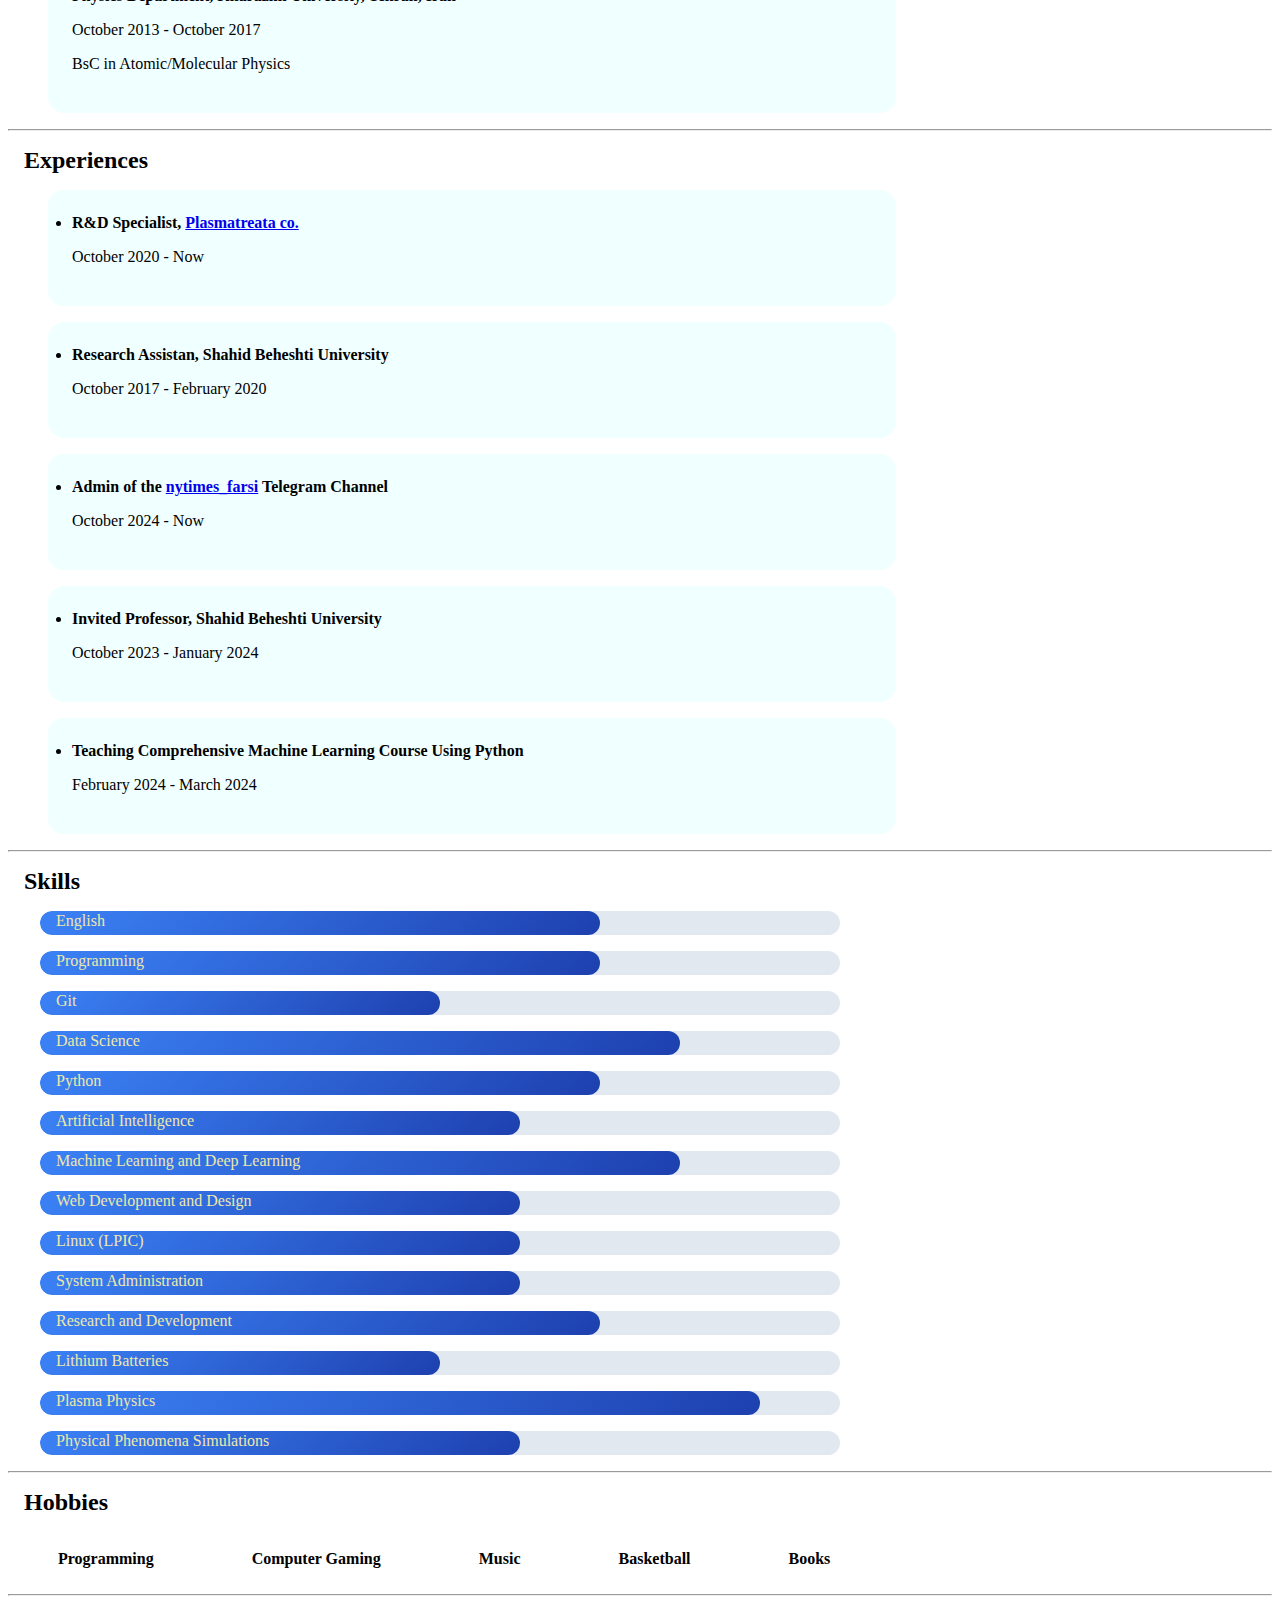
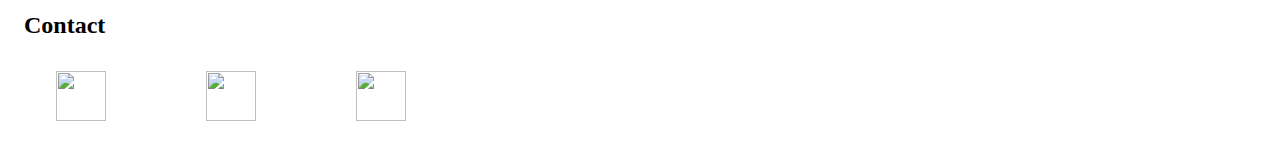
==== commit 5a7f7d54: "Update index.html" ====
--- a/index.html
+++ b/index.html
@@ -25,9 +25,9 @@
       <ul>
         <div class="profile"><li><b>Honors:</b> First place in the national PhD entrance exam.</li></div>
         <div class="profile"><li><b>Software Proficiency:</b> Expertise in Python, SolidWorks, and COMSOL software for data analysis, modeling, and simulations.</li></div>
-        <div class="profile"><li><b>Machine Learning & AI:</b> Proficient in developing and implementing machine learning algorithms using PyTorch, TensorFlow/Keras, OpenCV and scikit-learn for predictive modeling and pattern recognition in complex datasets. Experience with deep learning architectures, transfer learning, neural networks, and computer vision applications.</li></div>
+        <div class="profile"><li><b>Machine Learning & AI:</b> Expertise in implementing machine learning and computer vision algorithms and developing deep neural networks using Python libraries including PyTorch, TensorFlow/Keras, OpenCV and Scikit-Learn for data modeling and analysis.</li></div>
         <div class="profile"><li><b>Photonics Research:</b> Extensive experience in laser and plasma research, with a focus on advanced materials and their applications in lithium metal batteries.</li></div>
-        <div class="profile"><li><b>Experimental Techniques:</b> Skilled in working with Glovebox, Galvano-stat, PECVD (Plasma-Enhanced Chemical Vapor Deposition) and vacuum plasmas, atmospheric plasmas, and AFM (Atomic Force Microscopy), XRD (X-ray Diffraction Spectroscopy), FTIR (Fourier-Transformed Infra-Red Spectroscopy), SEM (Scanning Electron Microscopy), EDX (Energy-dispersive X-ray spectroscopy), Raman Spectroscopy, XPS (X-ray photoelectron spectroscopy) for material synthesis and characterization.</li></div>
+        <div class="profile"><li><b>Experimental Techniques:</b> Skilled in working with Glovebox, Galvano-stat, PECVD and vacuum plasmas, atmospheric plasmas, and AFM, XRD, FTIR, SEM, EDX, XPS and Raman Spectroscopy for material synthesis and characterization.</li></div>
         <div class="profile"><li><b>Multidisciplinary Approach:</b> Able to collaborate across disciplines to develop innovative solutions and contribute to diverse research projects.</li></div>
         <div class="profile"><li><b>Data Analysis:</b> Strong analytical skills with the ability to interpret and visualize complex data sets to extract meaningful insights.</li></div>
         <div class="profile"><li><b>Communication:</b> Fluent in English, with good oral and written communication skills for presenting research findings, collaborating with peers, and writing technical reports.</li></div>
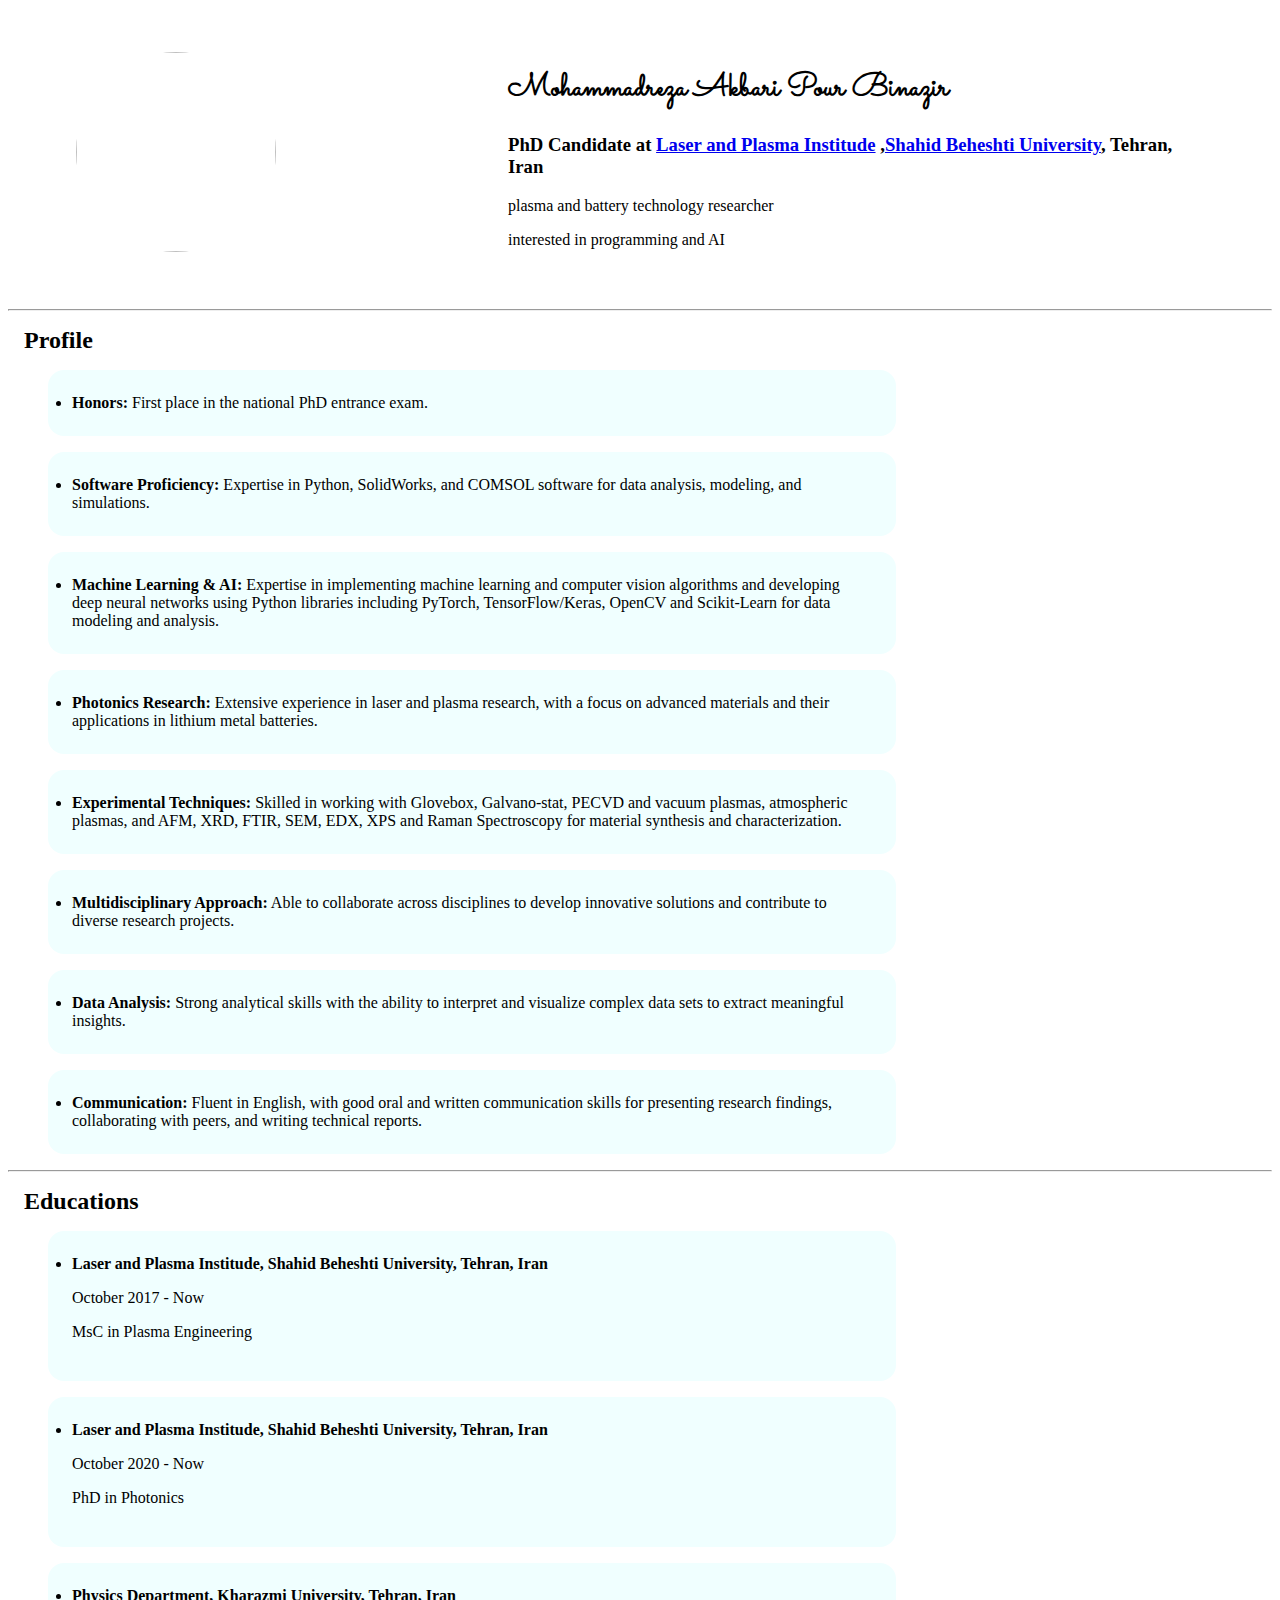
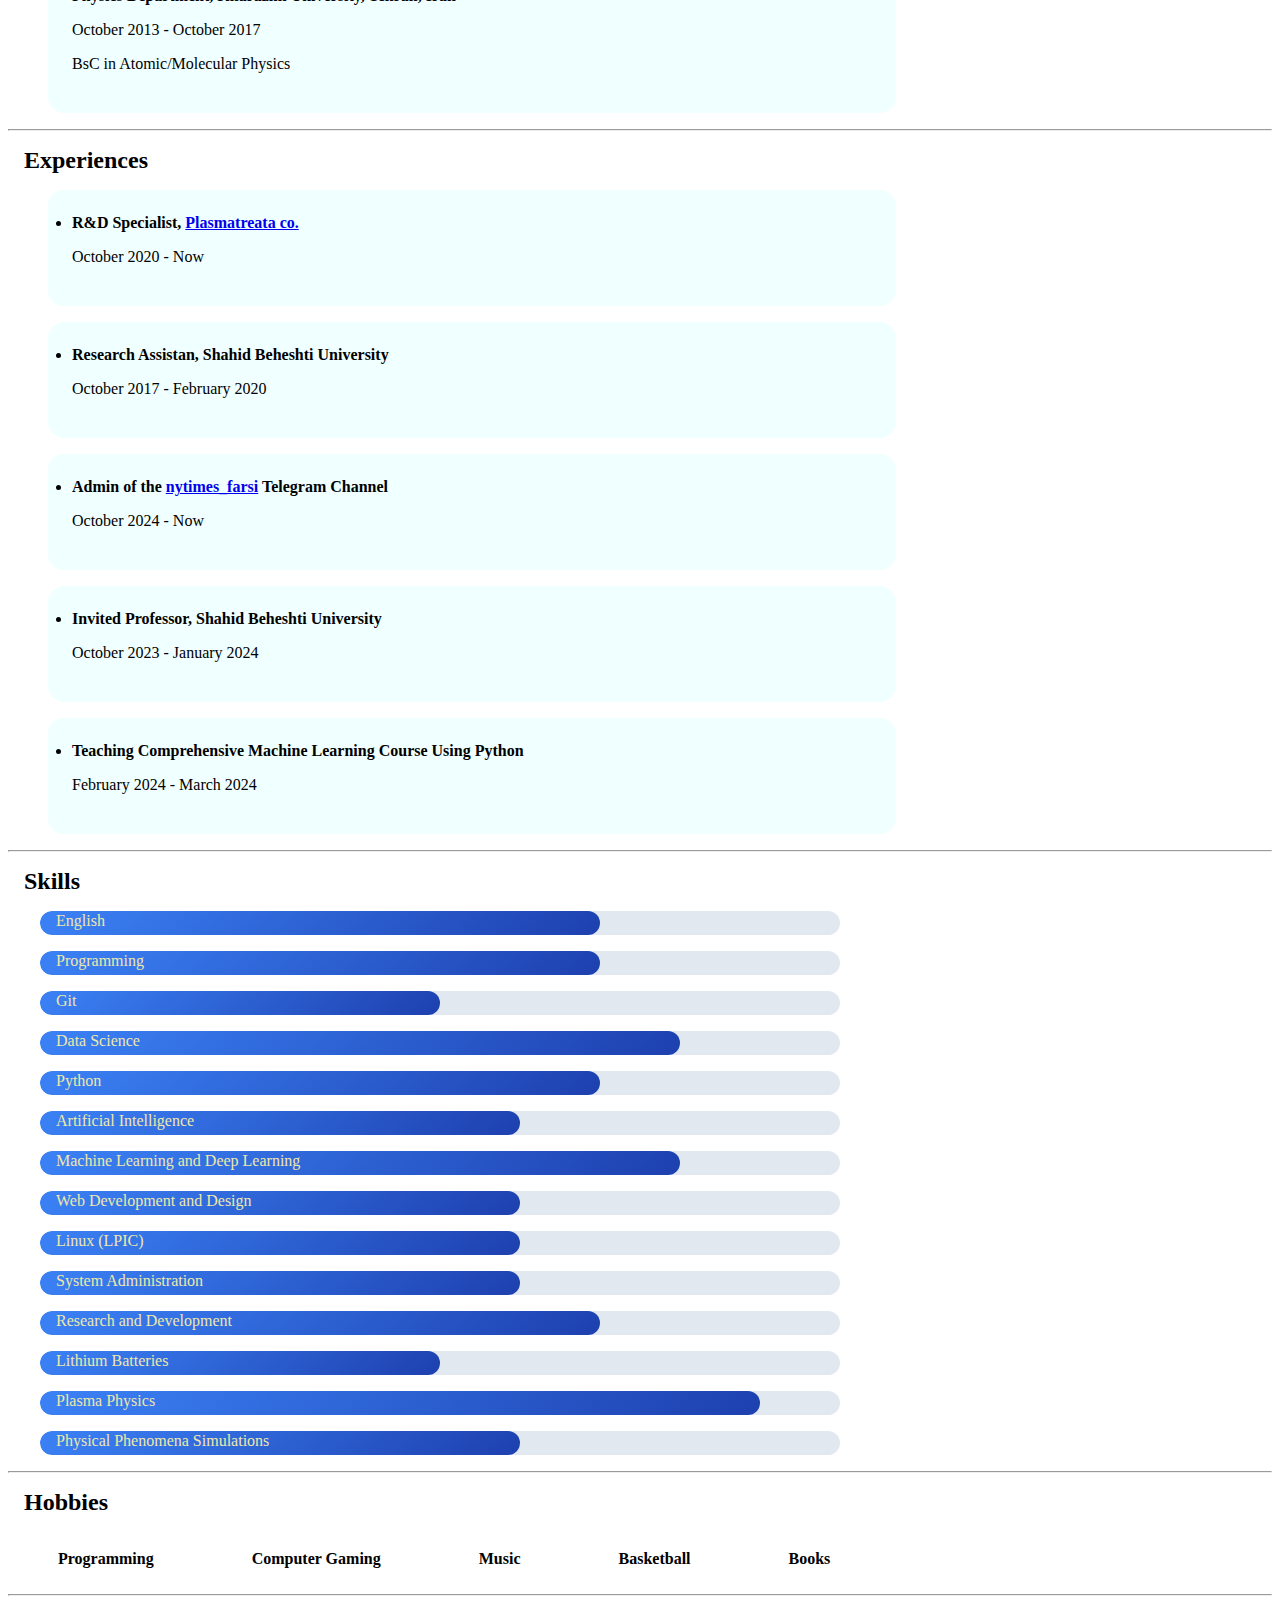
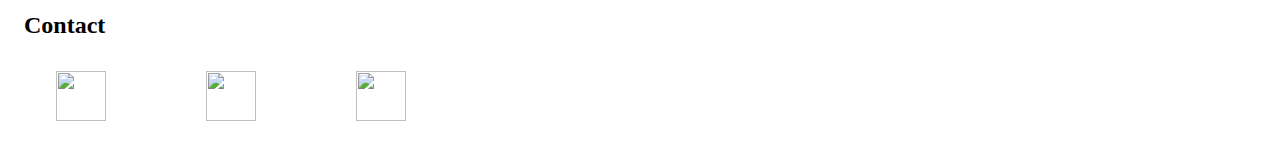
==== commit 0fc8474d: "Update index.html" ====
--- a/index.html
+++ b/index.html
@@ -39,13 +39,13 @@
     <ul>
       <div class="education">
         <li><b>Laser and Plasma Institude, Shahid Beheshti University, Tehran, Iran</b></li>
-        <p>October 2020 - Now</p>
-        <p>PhD in Photonics</p>
+        <p>October 2017 - Now</p>
+        <p>MsC in Plasma Engineering</p>
       </div>
       <div class="education">
         <li><b>Laser and Plasma Institude, Shahid Beheshti University, Tehran, Iran</b></li>
-        <p>October 2017 - February 2020</p>
-        <p>MsC in Plasma Engineering</p>
+        <p>October 2020 - Now</p>
+        <p>PhD in Photonics</p>
       </div>
       <div class="education">
         <li><b>Physics Department, Kharazmi University, Tehran, Iran</b></li>
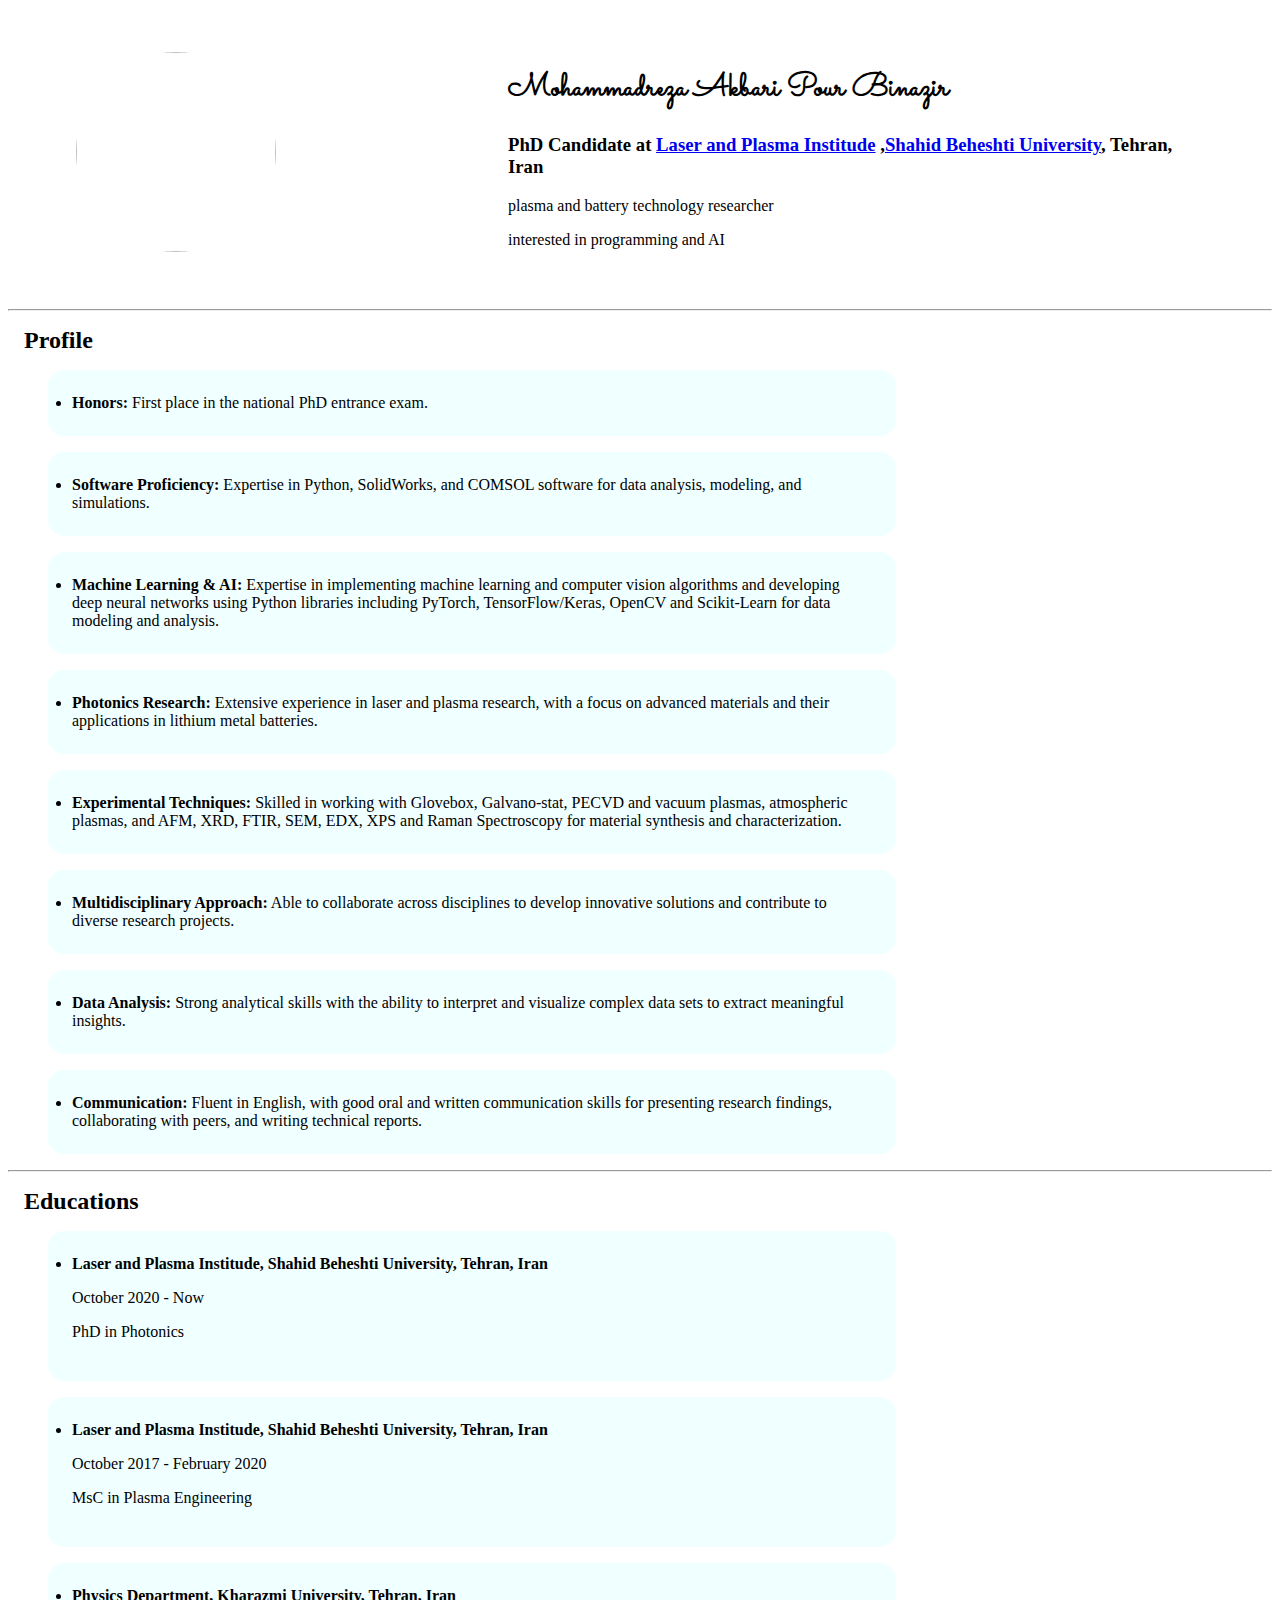
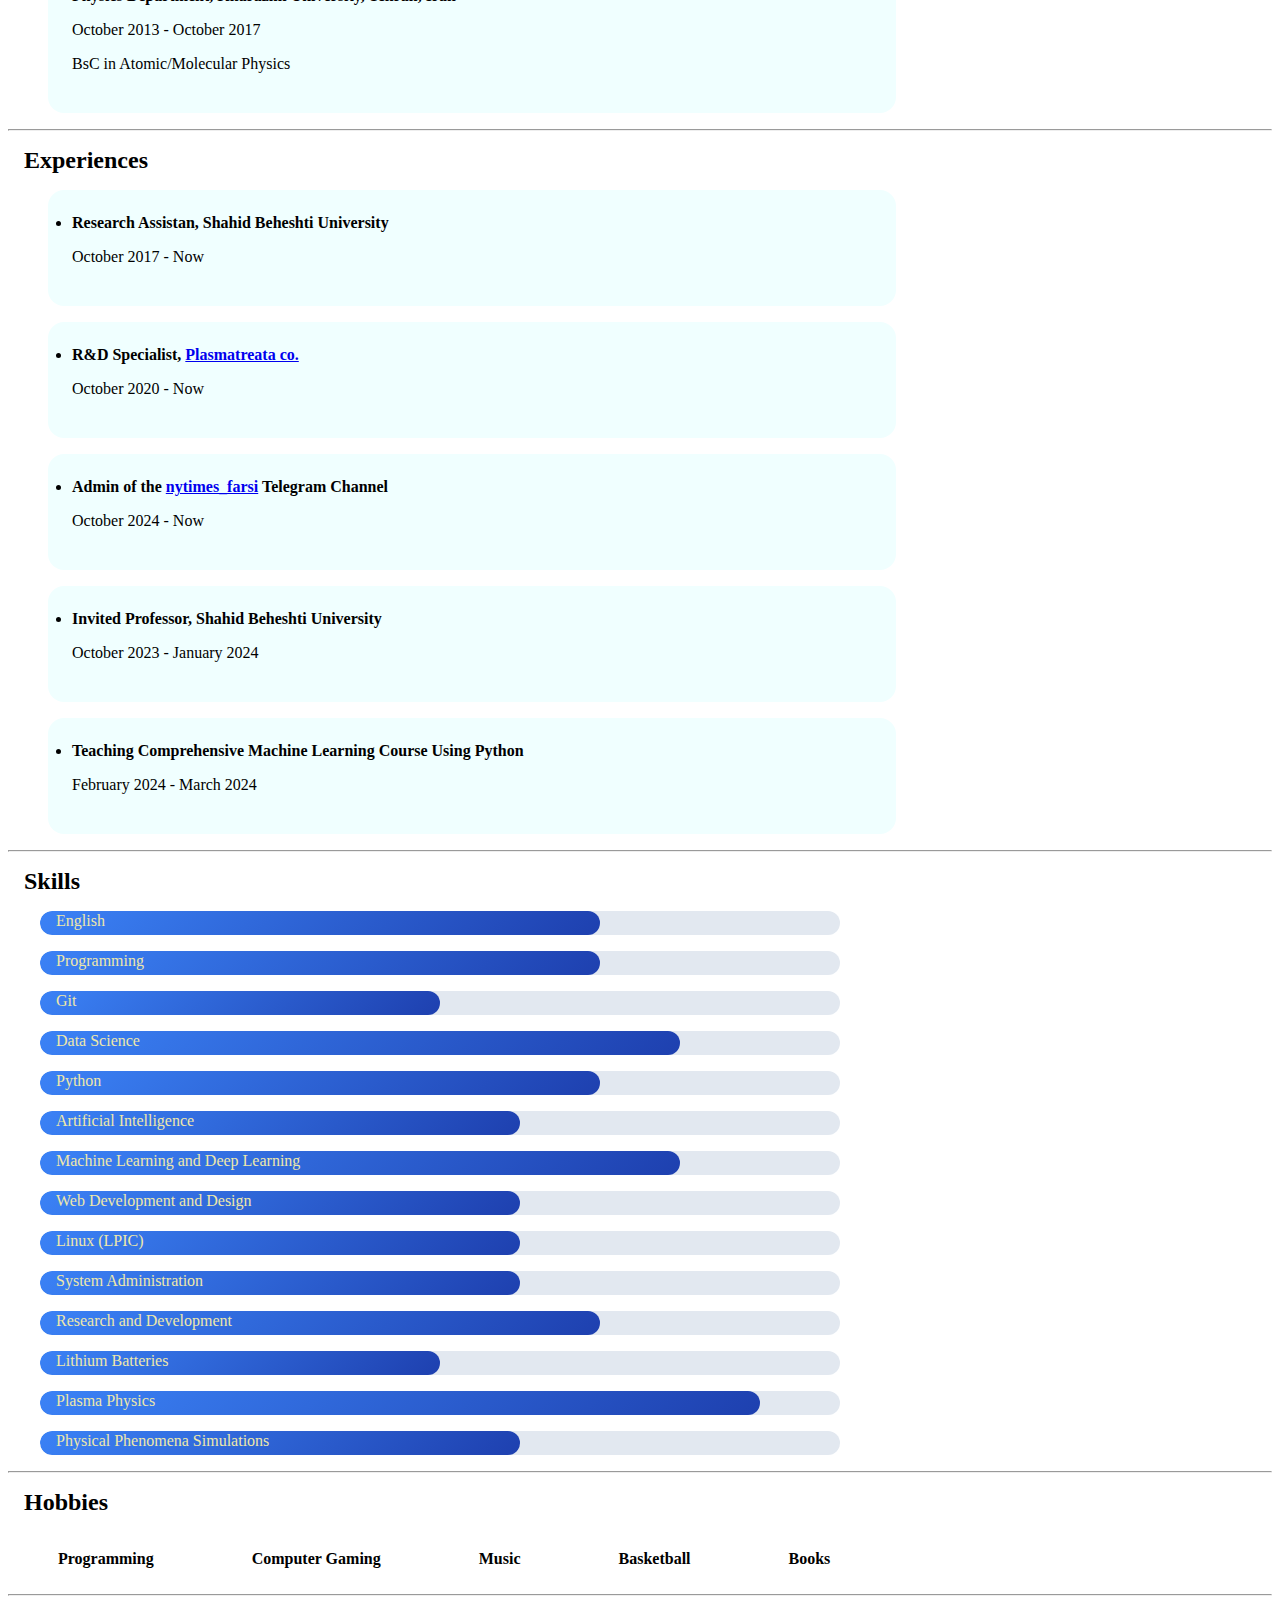
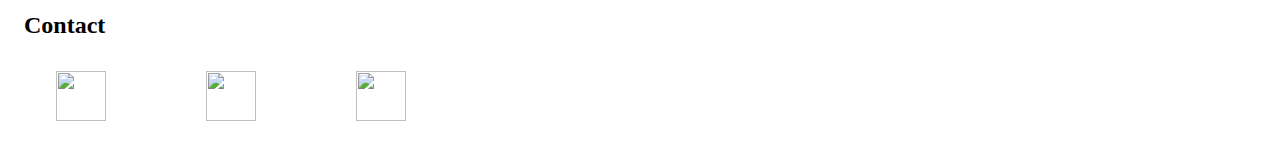
==== commit ebe29e09: "Update index.html" ====
--- a/index.html
+++ b/index.html
@@ -39,13 +39,13 @@
     <ul>
       <div class="education">
         <li><b>Laser and Plasma Institude, Shahid Beheshti University, Tehran, Iran</b></li>
-        <p>October 2017 - Now</p>
-        <p>MsC in Plasma Engineering</p>
+        <p>October 2020 - Now</p>
+        <p>PhD in Photonics</p>
       </div>
       <div class="education">
         <li><b>Laser and Plasma Institude, Shahid Beheshti University, Tehran, Iran</b></li>
-        <p>October 2020 - Now</p>
-        <p>PhD in Photonics</p>
+        <p>October 2017 - February 2020</p>
+        <p>MsC in Plasma Engineering</p>
       </div>
       <div class="education">
         <li><b>Physics Department, Kharazmi University, Tehran, Iran</b></li>
@@ -58,7 +58,7 @@
     <table cellspacing="20">
       <tr><th>Date</th><th>Location</th><th>Degree</th></tr>
       <tr><td>October 2020 - Now</td><td>Laser and Plasma Institude, Shahid Beheshti University, Tehran, Iran</td><td>PhD in Photonics</td></tr>
-      <tr><td>October 2017 - February 2020</td><td>Laser and Plasma Institude, Shahid Beheshti University, Tehran, Iran</td><td>MsC in Plasma Engineering</td></tr>
+      <tr><td>October 2017 - Now</td><td>Laser and Plasma Institude, Shahid Beheshti University, Tehran, Iran</td><td>MsC in Plasma Engineering</td></tr>
       <tr><td>October 2013 - October 2017</td><td>Physics Department, Kharazmi University, Tehran, Iran</td><td>BsC in Atomic/Molecular Physics</td></tr>
     </table>    -->
 
@@ -67,12 +67,12 @@
     <h2>Experiences</h2>
     <ul>
       <div class="experience">
+        <li><b>Research Assistan, Shahid Beheshti University</b></li>
+        <p>October 2017 - Now</p>
+      </div>
+      <div class="experience">
         <li><b>R&D Specialist, <a href="http://www.plasmatreata.com/">Plasmatreata co.</a></b></li>
         <p>October 2020 - Now</p>
-      </div>
-      <div class="experience">
-        <li><b>Research Assistan, Shahid Beheshti University</b></li>
-        <p>October 2017 - February 2020</p>
       </div>
       <div class="experience">
         <li><b>Admin of the <a href="https://t.me/nytimes_farsi">nytimes_farsi</a> Telegram Channel</b></li>
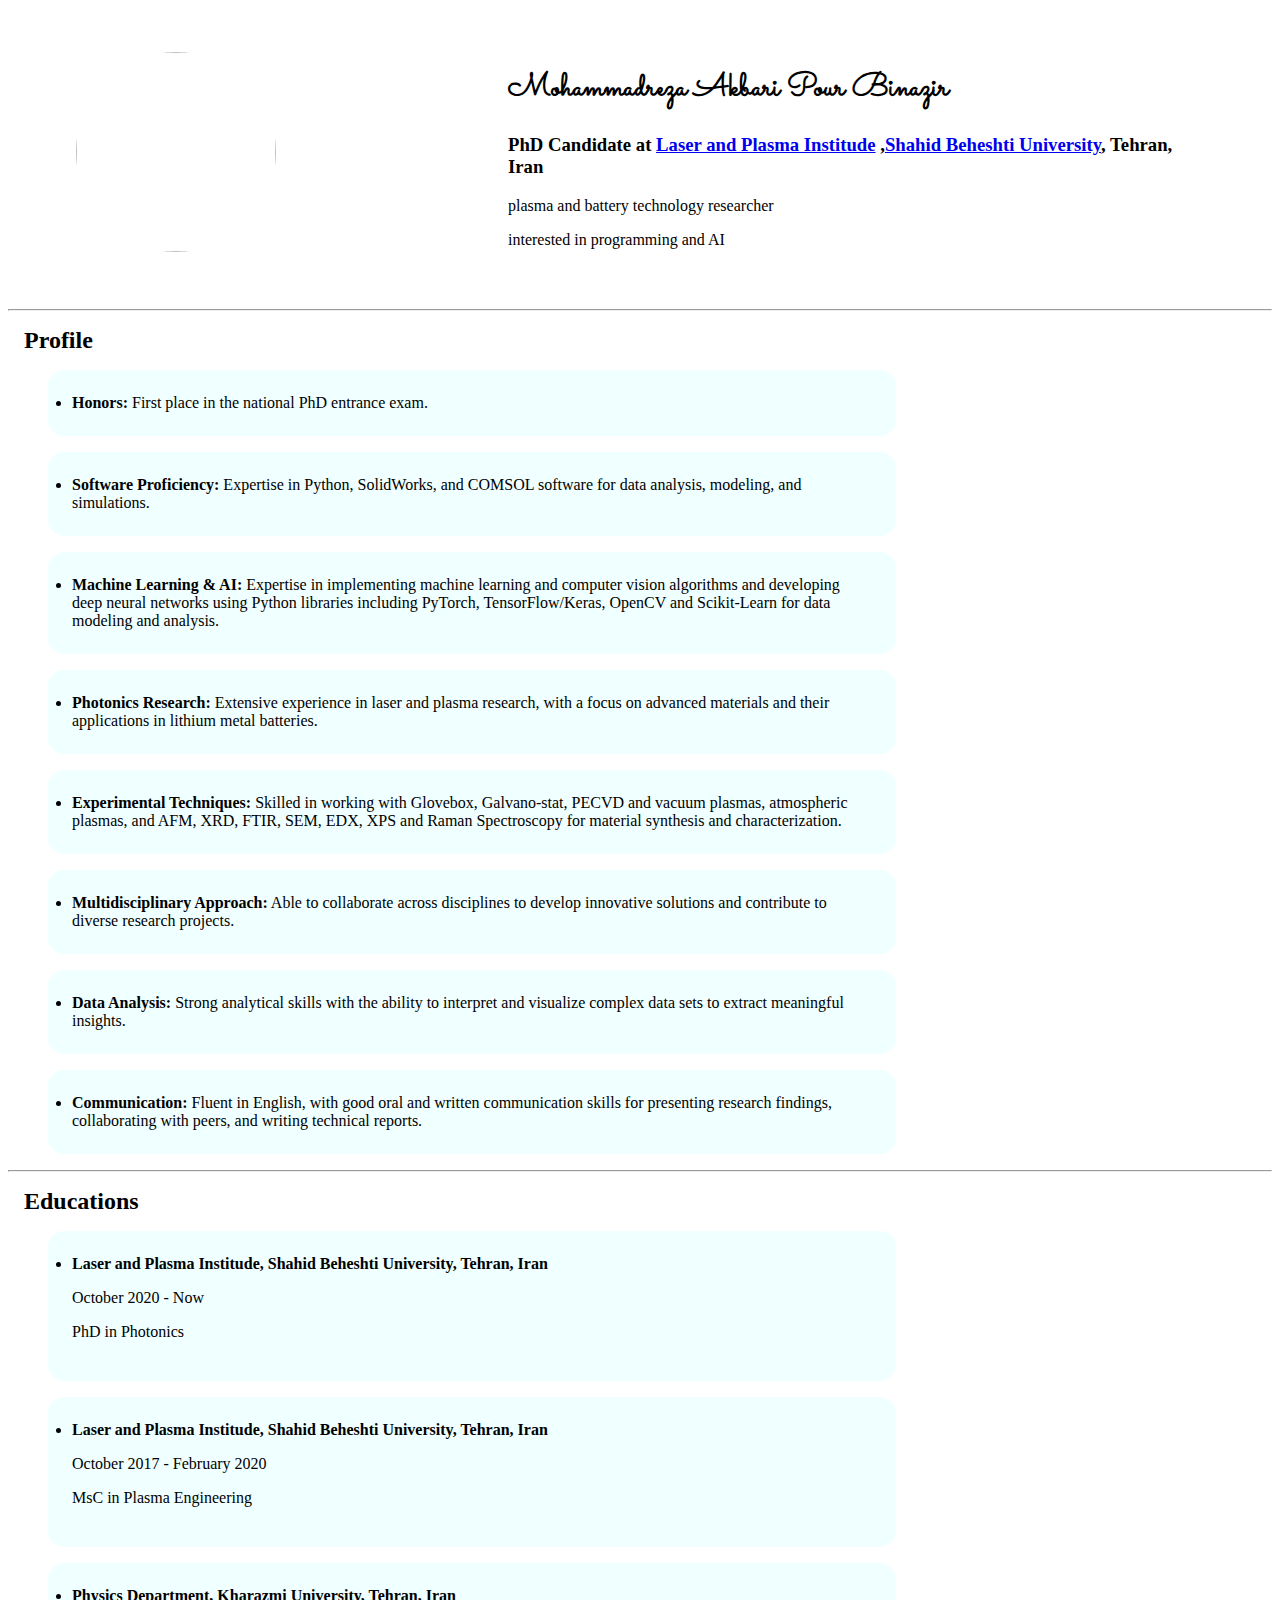
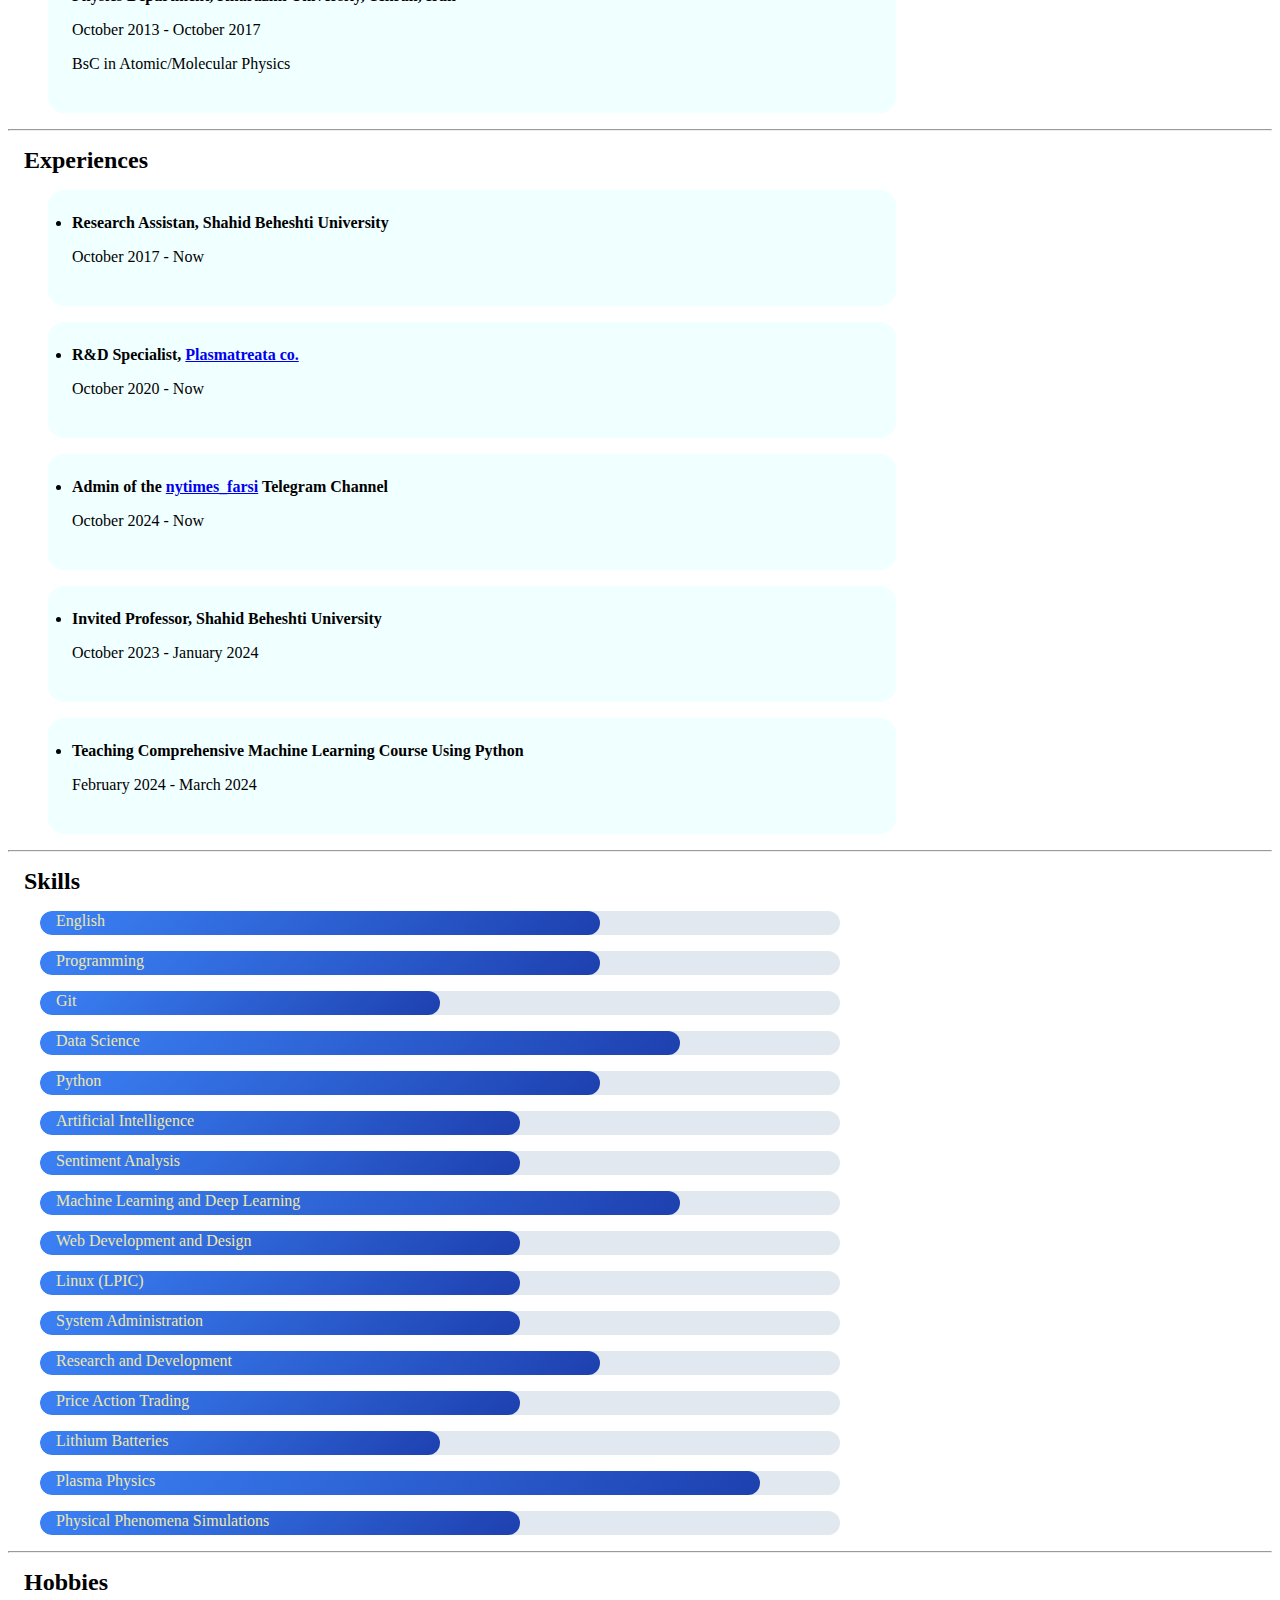
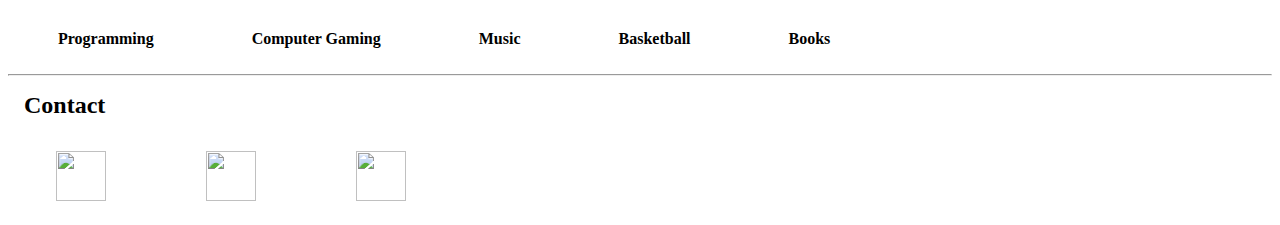
==== commit f6a9ebb2: "Update index.html" ====
--- a/index.html
+++ b/index.html
@@ -97,6 +97,7 @@
     <div class="progress-bar"><div class="progress" style="width: 80%"><div class="skill">Data Science</div></div></div>
     <div class="progress-bar"><div class="progress" style="width: 70%"><div class="skill">Python</div></div></div>
     <div class="progress-bar"><div class="progress" style="width: 60%"><div class="skill">Artificial Intelligence</div></div></div>
+    <div class="progress-bar"><div class="progress" style="width: 60%"><div class="skill">Sentiment Analysis</div></div></div>
     <div class="progress-bar"><div class="progress" style="width: 80%"><div class="skill">Machine Learning and Deep Learning</div></div></div>
 <!--
     <div class="progress-bar"><div class="progress" style="width: 80%"><div class="skill">PyTorch</div></div></div>
@@ -116,6 +117,7 @@
     <div class="progress-bar"><div class="progress" style="width: 60%"><div class="skill">Linux (LPIC)</div></div></div>
     <div class="progress-bar"><div class="progress" style="width: 60%"><div class="skill">System Administration</div></div></div>
     <div class="progress-bar"><div class="progress" style="width: 70%"><div class="skill">Research and Development</div></div></div>
+    <div class="progress-bar"><div class="progress" style="width: 60%"><div class="skill">Price Action Trading</div></div></div>
     <div class="progress-bar"><div class="progress" style="width: 50%"><div class="skill">Lithium Batteries</div></div></div>
     <div class="progress-bar"><div class="progress" style="width: 90%"><div class="skill">Plasma Physics</div></div></div>
     <div class="progress-bar"><div class="progress" style="width: 60%"><div class="skill">Physical Phenomena Simulations</div></div></div>
